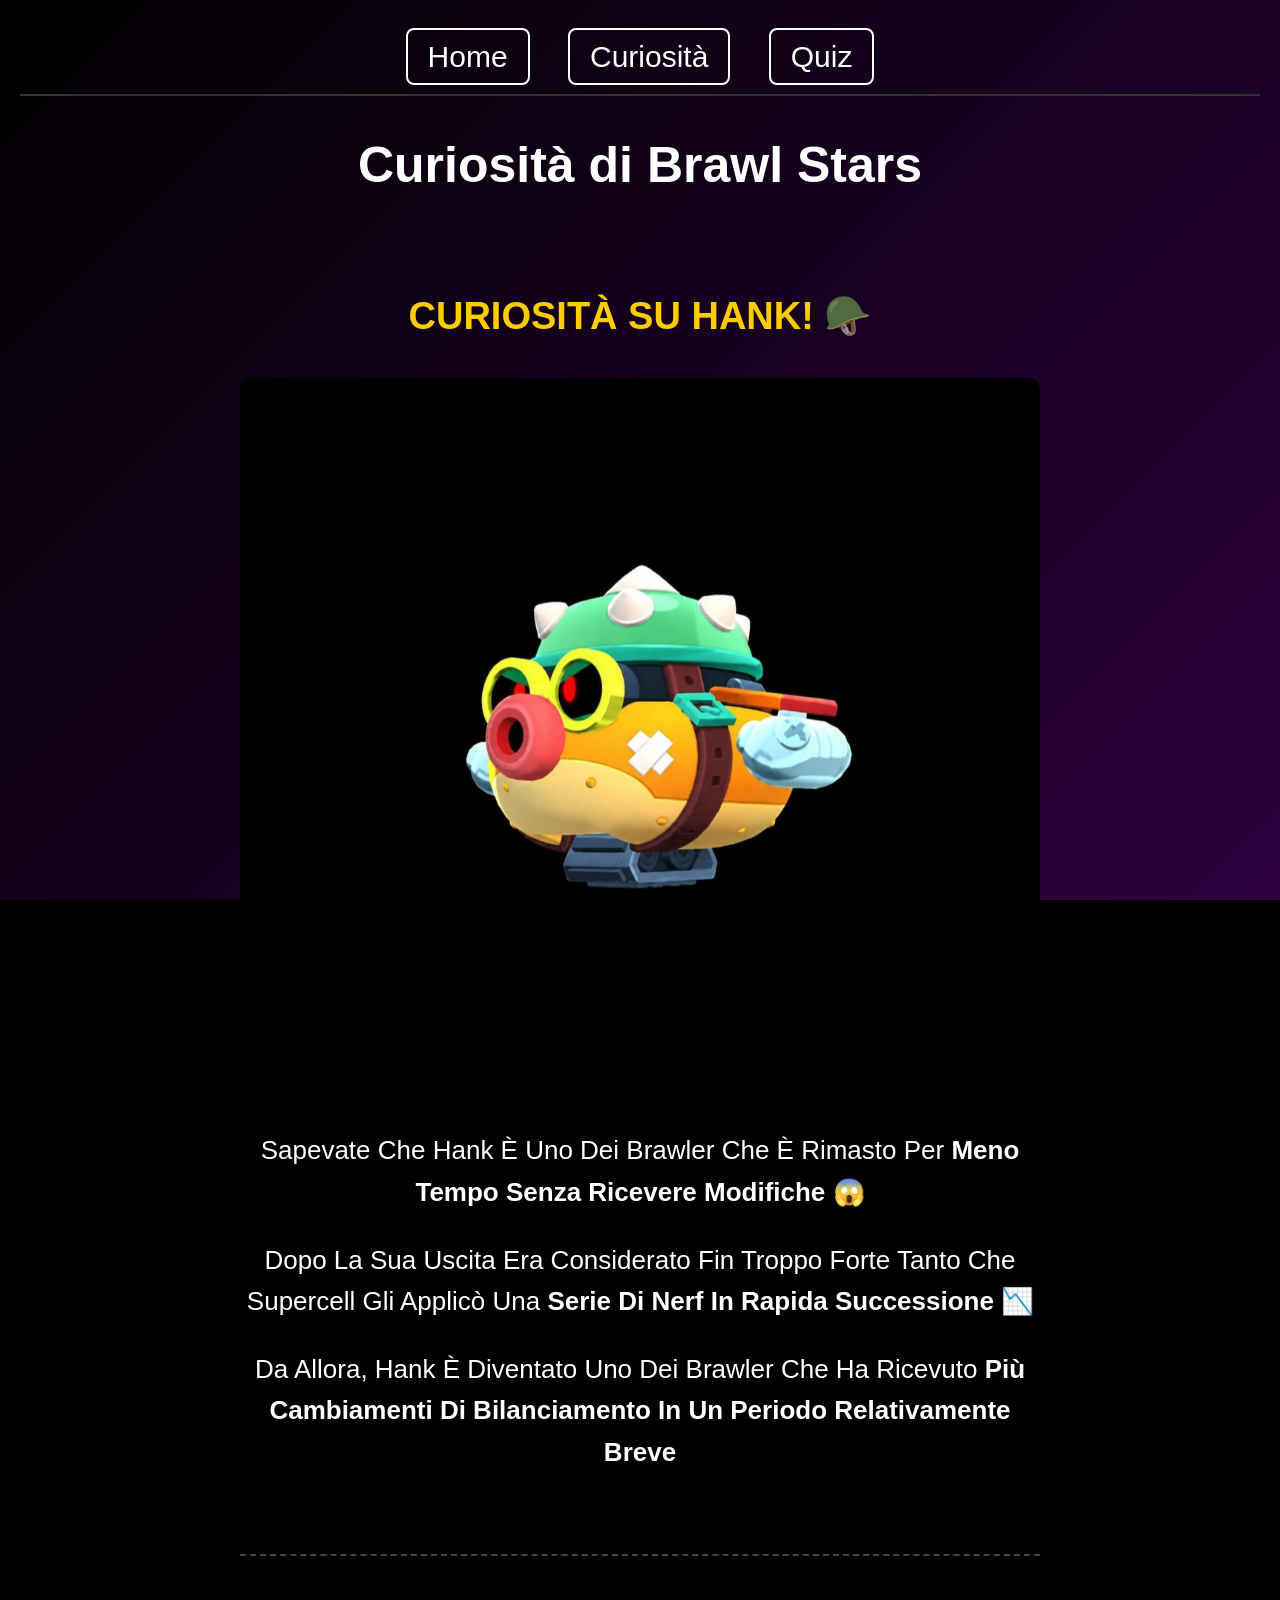
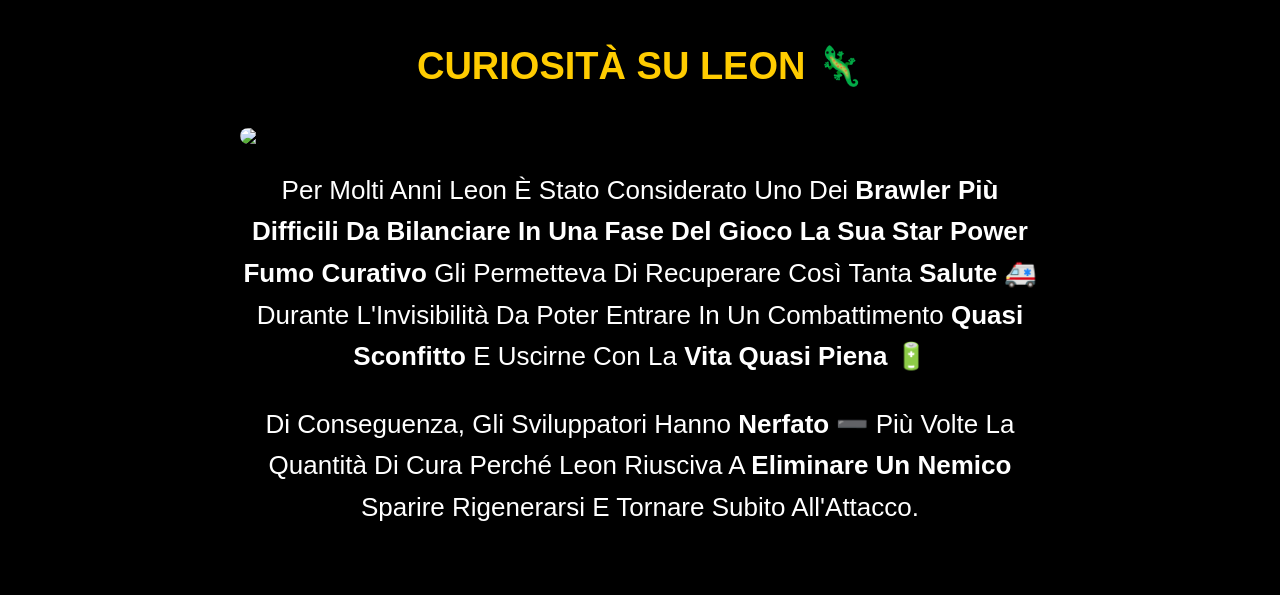
==== news.html @ b06bcfc7 "Update news.html" ====
<!DOCTYPE html>
<html>
<head>
<link rel="stylesheet" href="style.css">
</head>
<body style="background-color: black; color: white; text-align: center; font-family: Arial;">

<nav style="padding: 20px; border-bottom: 2px solid #333; font-size: 30px;">
    <a href="index.html" style="color: white; margin: 0 15px; text-decoration: none; border: 2px solid white; padding: 10px 20px; border-radius: 8px;">Home</a>
    <a href="news.html" style="color: white; margin: 0 15px; text-decoration: none; border: 2px solid white; padding: 10px 20px; border-radius: 8px;">Curiosità</a>
    <a href="quiz.html" style="color: white; margin: 0 15px; text-decoration: none; border: 2px solid white; padding: 10px 20px; border-radius: 8px;">Quiz</a>
</nav>

<h1 style="font-size: 50px; margin: 40px 0;">Curiosità di Brawl Stars</h1>

<div style="max-width: 800px; margin: 0 auto; padding: 20px; text-align: left; font-size: 26px; line-height: 1.6;">
    
    <!-- CURIOSITÀ HANK -->
    <h2 style="text-align: center; font-size: 38px; color: #ffcc00;">CURIOSITÀ SU HANK! 🪖</h2>
    
    <img src="Screenshot_20260724_122910_WhatsAppBusiness.jpg" style="width: 100%; height: auto; display: block; margin: 20px auto; border-radius: 12px;">

    <p style="text-align: center;">Sapevate Che Hank È Uno Dei Brawler Che È Rimasto Per <b>Meno Tempo Senza Ricevere Modifiche</b> 😱</p>
    
    <p style="text-align: center;">Dopo La Sua Uscita Era Considerato Fin Troppo Forte Tanto Che Supercell Gli Applicò Una <b>Serie Di Nerf In Rapida Successione</b> 📉</p>
    
    <p style="text-align: center;">Da Allora, Hank È Diventato Uno Dei Brawler Che Ha Ricevuto <b>Più Cambiamenti Di Bilanciamento In Un Periodo Relativamente Breve</b></p>

    <!-- SPAZIO TRA LE CURIOSTÀ -->
    <div style="margin: 80px 0; border-top: 2px dashed #444;"></div>

    <!-- CURIOSITÀ LEON -->
    <h2 style="text-align: center; font-size: 38px; color: #ffcc00; margin-top: 40px;">CURIOSITÀ SU LEON 🦎</h2>
    
    <img src="1000112757.jpg" style="width: 100%; height: auto; display: block; margin: 20px auto; border-radius: 12px;">

    <p style="text-align: center;">Per Molti Anni Leon È Stato Considerato Uno Dei <b>Brawler Più Difficili Da Bilanciare In Una Fase Del Gioco La Sua Star Power Fumo Curativo</b> Gli Permetteva Di Recuperare Così Tanta <b>Salute</b> 🚑 Durante L'Invisibilità Da Poter Entrare In Un Combattimento <b>Quasi Sconfitto</b> E Uscirne Con La <b>Vita Quasi Piena</b> 🔋</p>
    
    <p style="text-align: center;">Di Conseguenza, Gli Sviluppatori Hanno <b>Nerfato</b> ➖ Più Volte La Quantità Di Cura Perché Leon Riusciva A <b>Eliminare Un Nemico</b> Sparire Rigenerarsi E Tornare Subito All'Attacco.</p>

</div>

</body>
</html>
---- style.css ----
/* Sfondo Universo Viola */
body {
    background: linear-gradient(135deg, #000000 0%, #2e003e 100%);
    background-attachment: fixed;
    color: #ffffff;
    font-family: 'Arial', sans-serif;
    margin: 0;
    padding: 20px;
}

/* Pulsanti stile Brawl Stars */
button, a.button {
    background-color: #FFD700;
    color: #000000;
    padding: 15px 30px;
    border: 4px solid #b8860b;
    border-radius: 20px;
    font-weight: bold;
    text-decoration: none;
    display: inline-block;
    cursor: pointer;
    transition: transform 0.2s;
}

button:hover {
    transform: scale(1.1);
    background-color: #ffed4a;
}

/* Container con bordo viola */
.container {
    background-color: rgba(0, 0, 0, 0.5);
    padding: 25px;
    border-radius: 25px;
    border: 3px solid #800080;
}
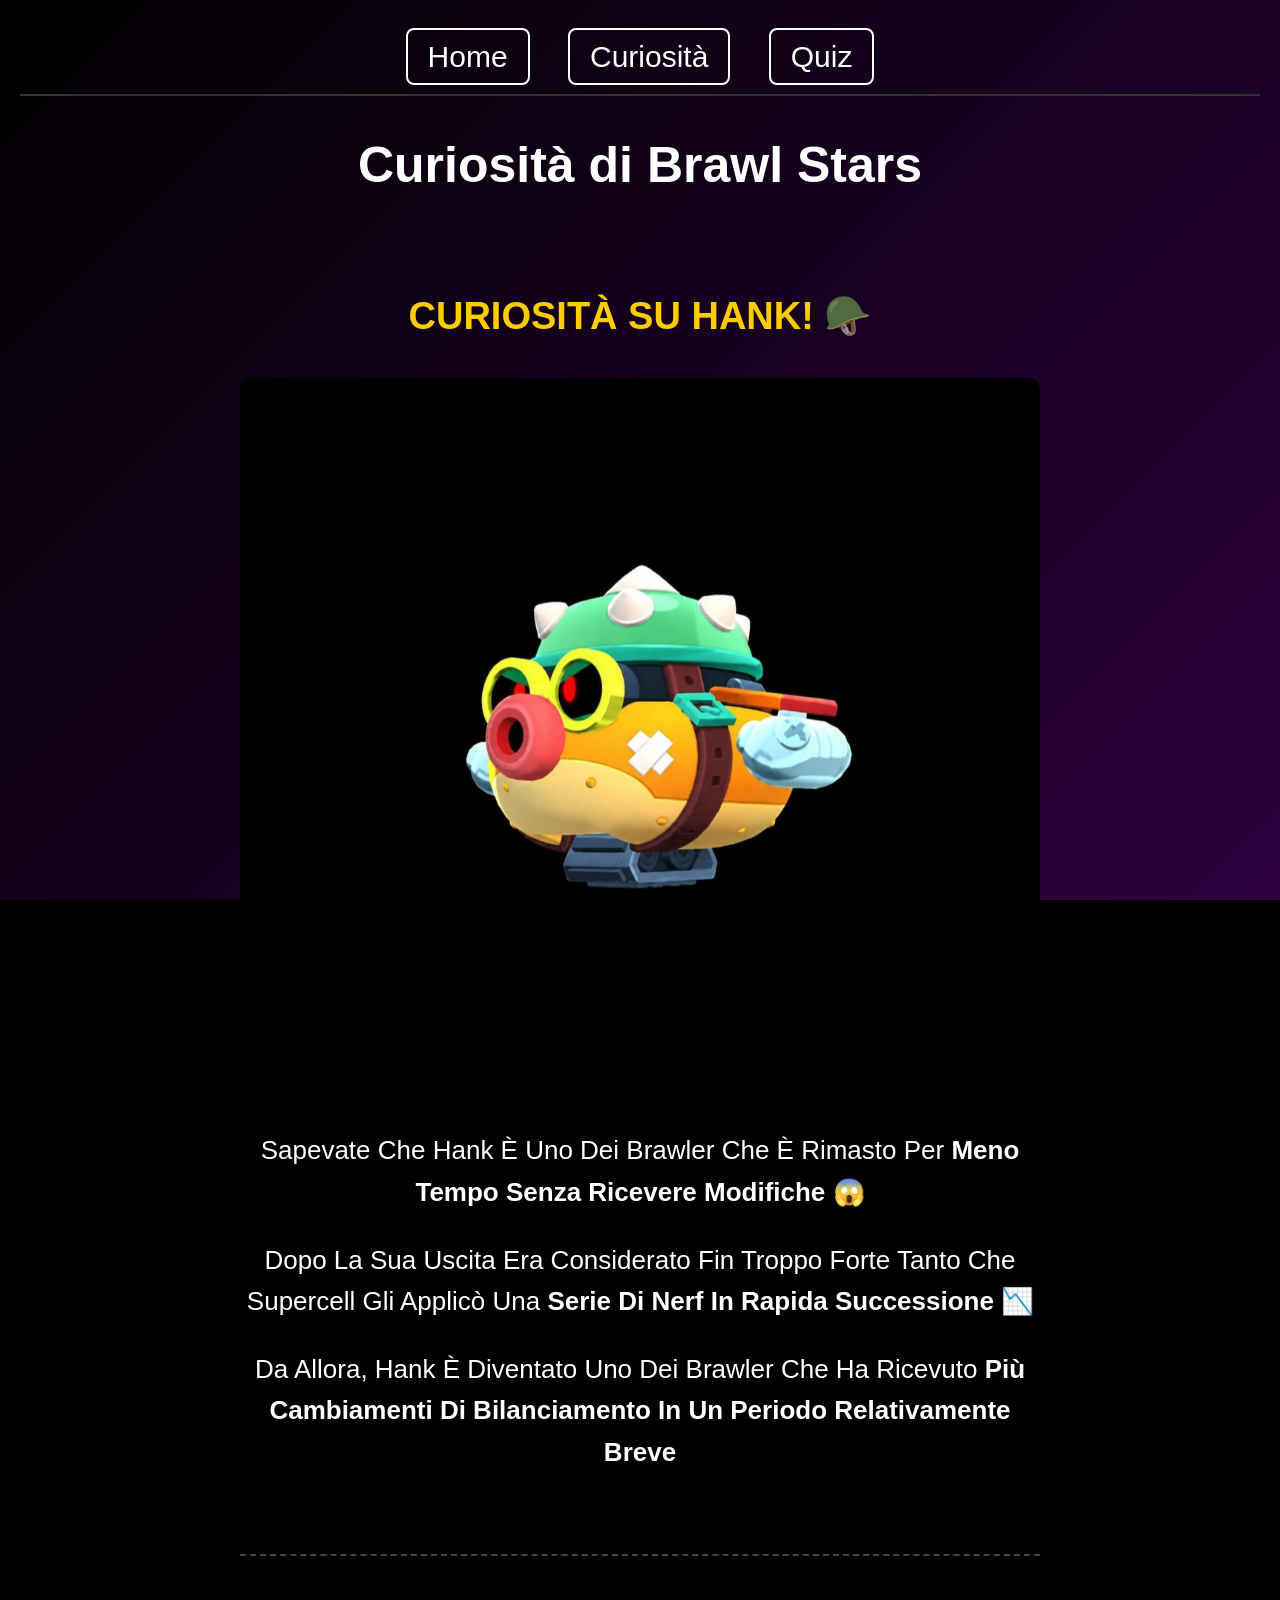
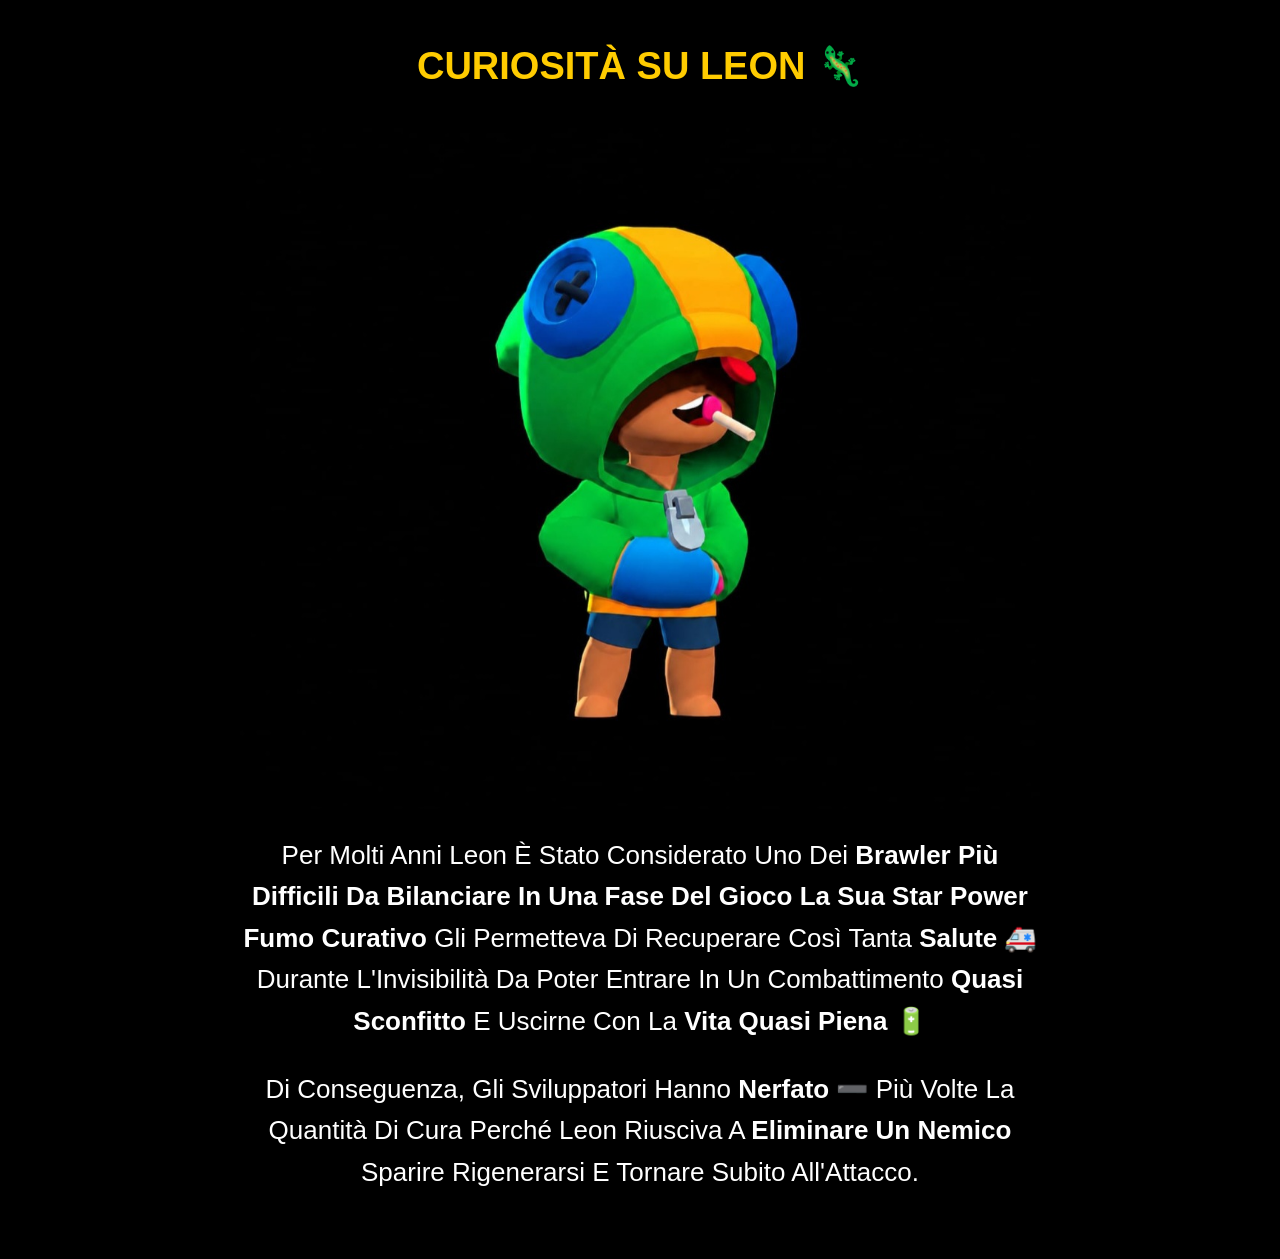
==== commit c3f2898a: "Update news.html" ====
--- a/news.html
+++ b/news.html
@@ -26,13 +26,13 @@
     
     <p style="text-align: center;">Da Allora, Hank È Diventato Uno Dei Brawler Che Ha Ricevuto <b>Più Cambiamenti Di Bilanciamento In Un Periodo Relativamente Breve</b></p>
 
-    <!-- SPAZIO TRA LE CURIOSTÀ -->
+    <!-- SPAZIO TRA LE CURIOSITÀ -->
     <div style="margin: 80px 0; border-top: 2px dashed #444;"></div>
 
     <!-- CURIOSITÀ LEON -->
     <h2 style="text-align: center; font-size: 38px; color: #ffcc00; margin-top: 40px;">CURIOSITÀ SU LEON 🦎</h2>
     
-    <img src="1000112757.jpg" style="width: 100%; height: auto; display: block; margin: 20px auto; border-radius: 12px;">
+    <img src="Screenshot_20260724_131135_WhatsAppBusiness.jpg" style="width: 100%; height: auto; display: block; margin: 20px auto; border-radius: 12px;">
 
     <p style="text-align: center;">Per Molti Anni Leon È Stato Considerato Uno Dei <b>Brawler Più Difficili Da Bilanciare In Una Fase Del Gioco La Sua Star Power Fumo Curativo</b> Gli Permetteva Di Recuperare Così Tanta <b>Salute</b> 🚑 Durante L'Invisibilità Da Poter Entrare In Un Combattimento <b>Quasi Sconfitto</b> E Uscirne Con La <b>Vita Quasi Piena</b> 🔋</p>
     
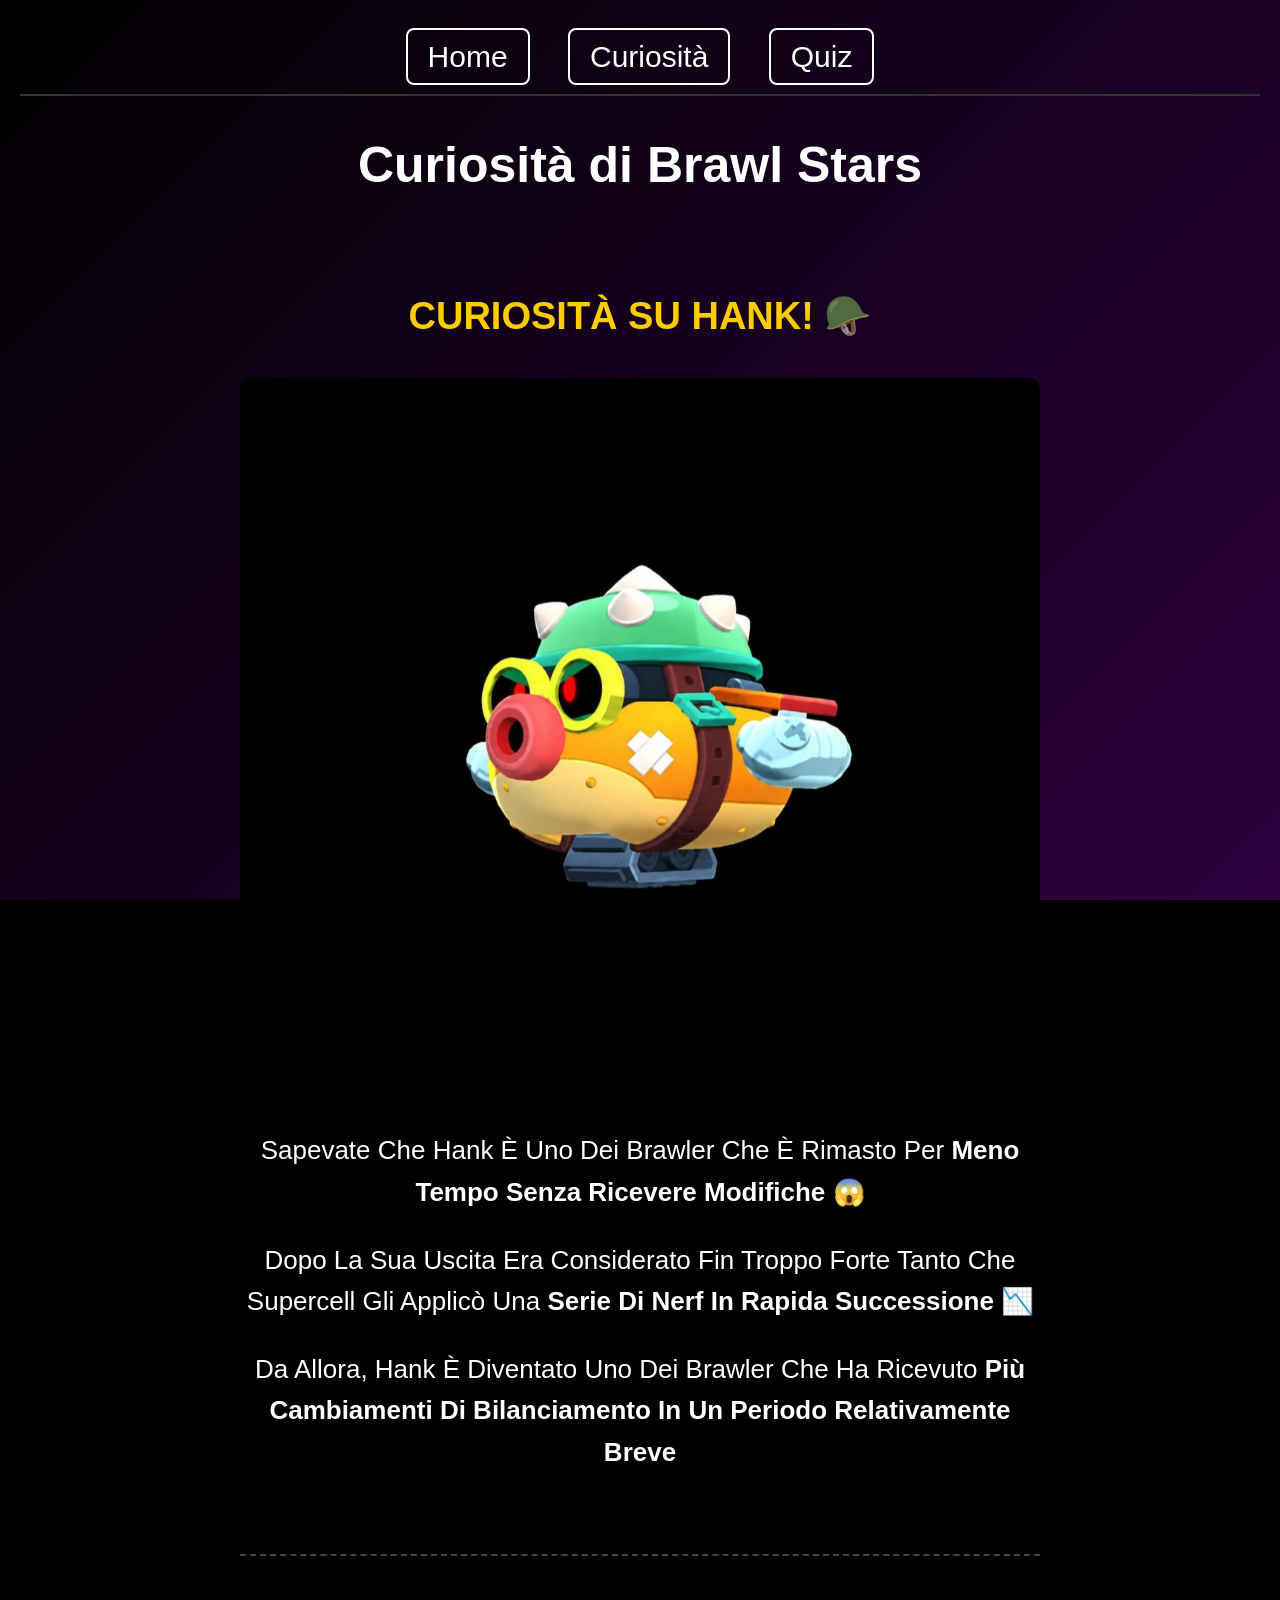
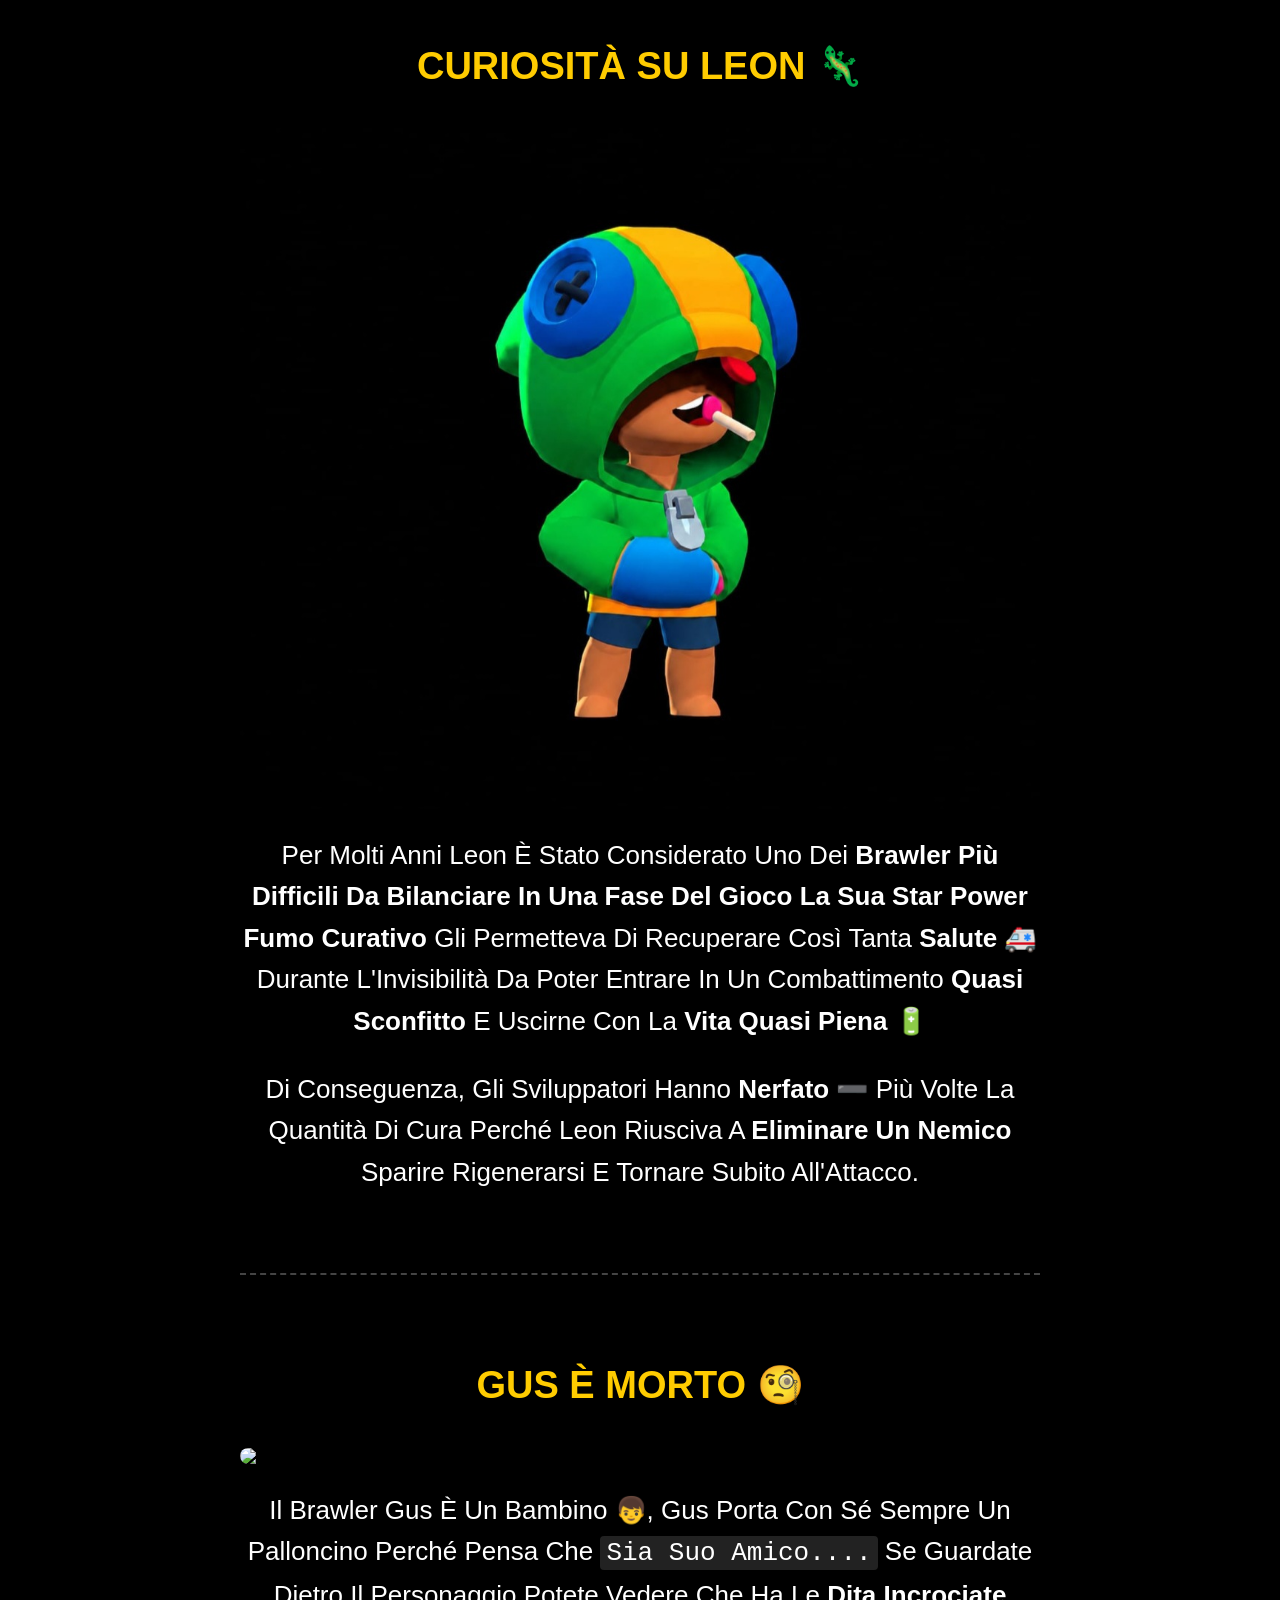
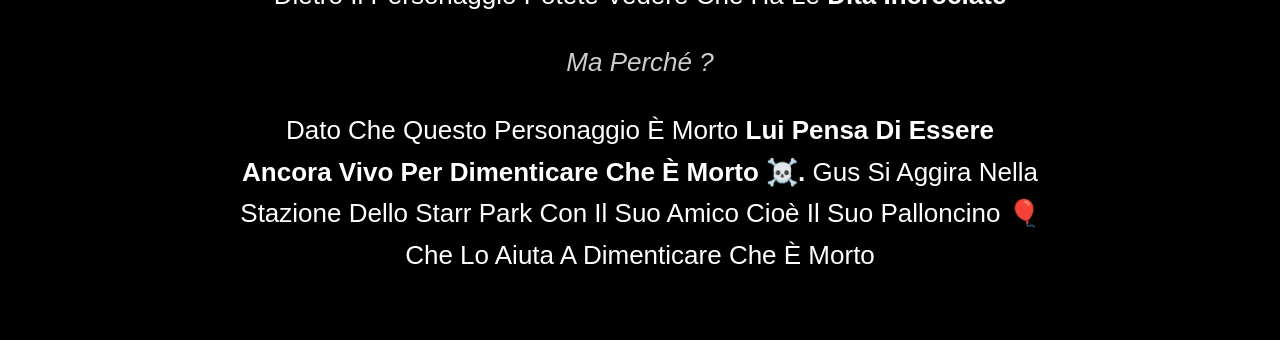
==== commit 5e6c3e88: "Update news.html" ====
--- a/news.html
+++ b/news.html
@@ -38,6 +38,20 @@
     
     <p style="text-align: center;">Di Conseguenza, Gli Sviluppatori Hanno <b>Nerfato</b> ➖ Più Volte La Quantità Di Cura Perché Leon Riusciva A <b>Eliminare Un Nemico</b> Sparire Rigenerarsi E Tornare Subito All'Attacco.</p>
 
+    <!-- SPAZIO TRA LE CURIOSITÀ -->
+    <div style="margin: 80px 0; border-top: 2px dashed #444;"></div>
+
+    <!-- CURIOSITÀ GUS -->
+    <h2 style="text-align: center; font-size: 38px; color: #ffcc00; margin-top: 40px;">GUS È MORTO 🧐</h2>
+    
+    <img src="1000112758.jpg" style="width: 100%; height: auto; display: block; margin: 20px auto; border-radius: 12px;">
+
+    <p style="text-align: center;">Il Brawler Gus È Un Bambino 👦, Gus Porta Con Sé Sempre Un Palloncino Perché Pensa Che <code style="background-color: #222; padding: 2px 6px; border-radius: 4px;">Sia Suo Amico....</code> Se Guardate Dietro Il Personaggio Potete Vedere Che Ha Le <b>Dita Incrociate</b></p>
+    
+    <blockquote style="text-align: center; font-style: italic; margin: 20px 0; color: #ccc;">Ma Perché ?</blockquote>
+    
+    <p style="text-align: center;">Dato Che Questo Personaggio È Morto <b>Lui Pensa Di Essere Ancora Vivo Per Dimenticare Che È Morto ☠️.</b> Gus Si Aggira Nella Stazione Dello Starr Park Con Il Suo Amico Cioè Il Suo Palloncino 🎈 Che Lo Aiuta A Dimenticare Che È Morto</p>
+
 </div>
 
 </body>
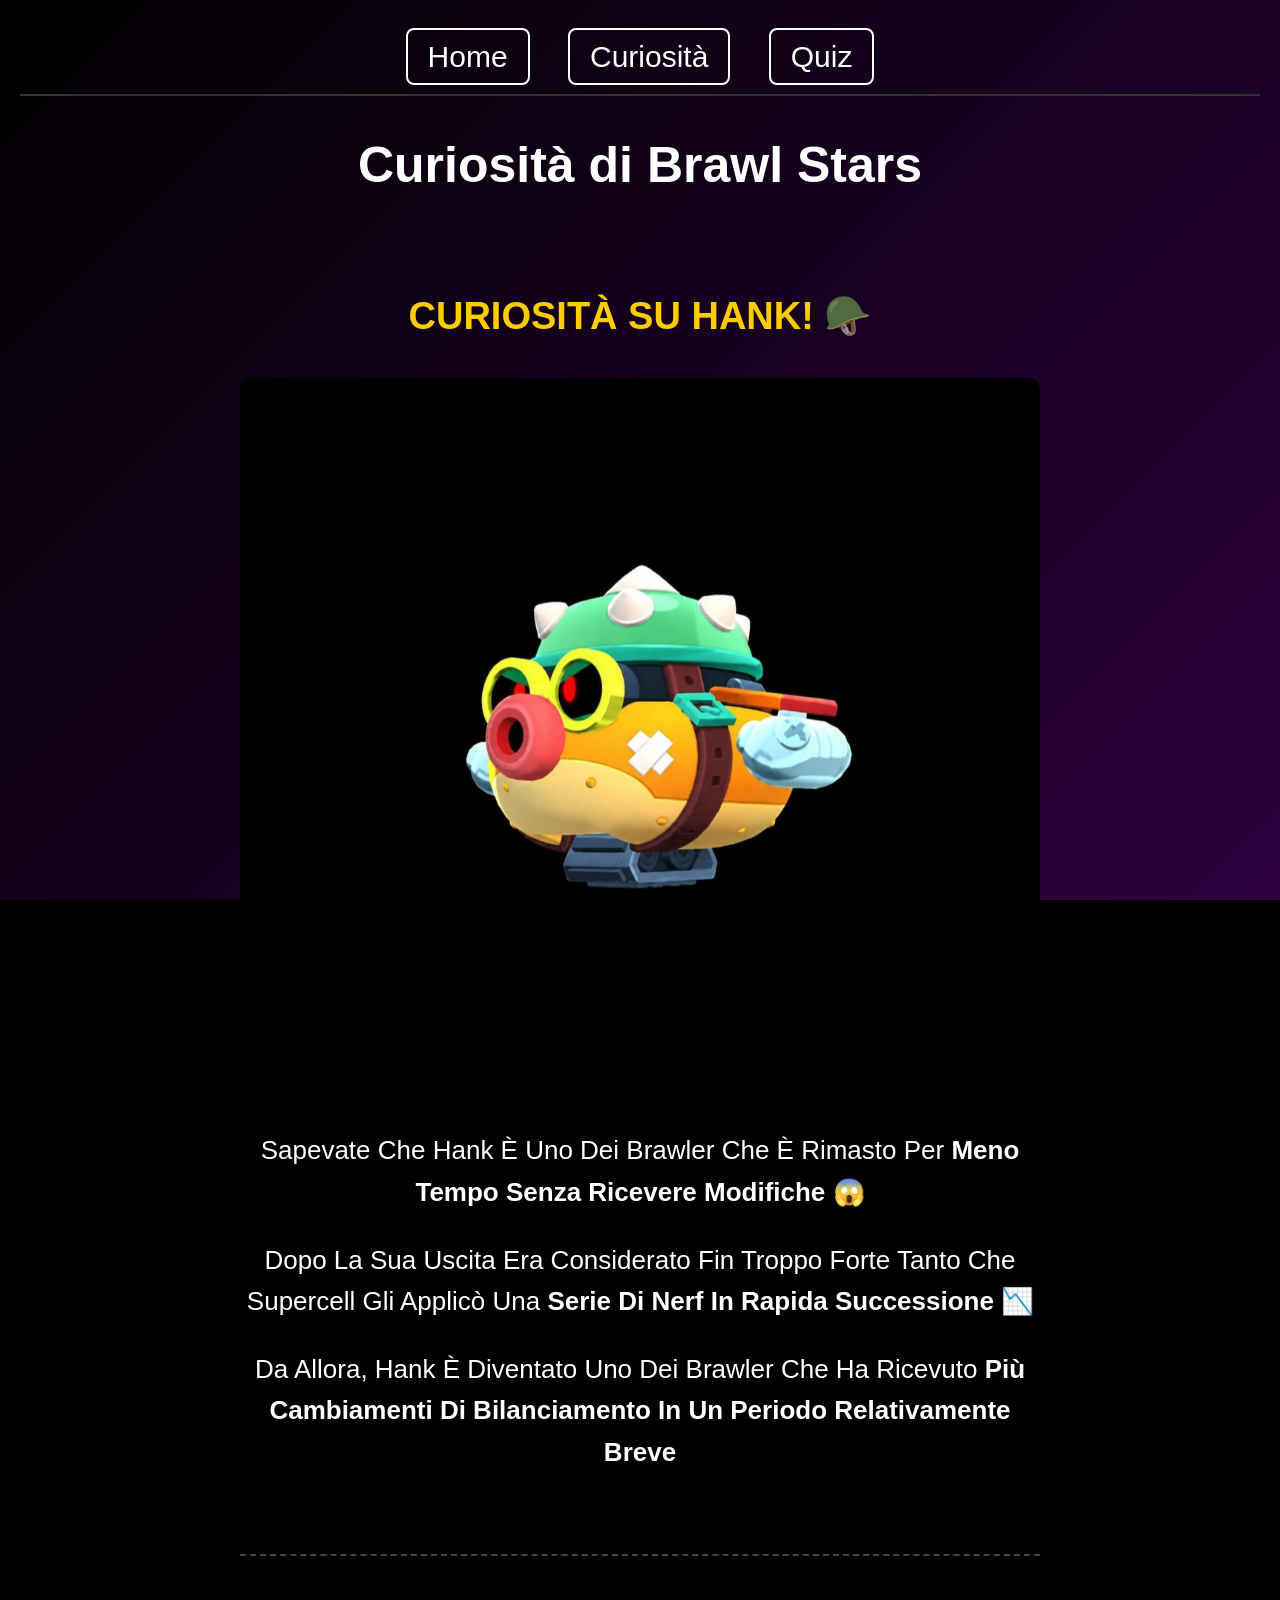
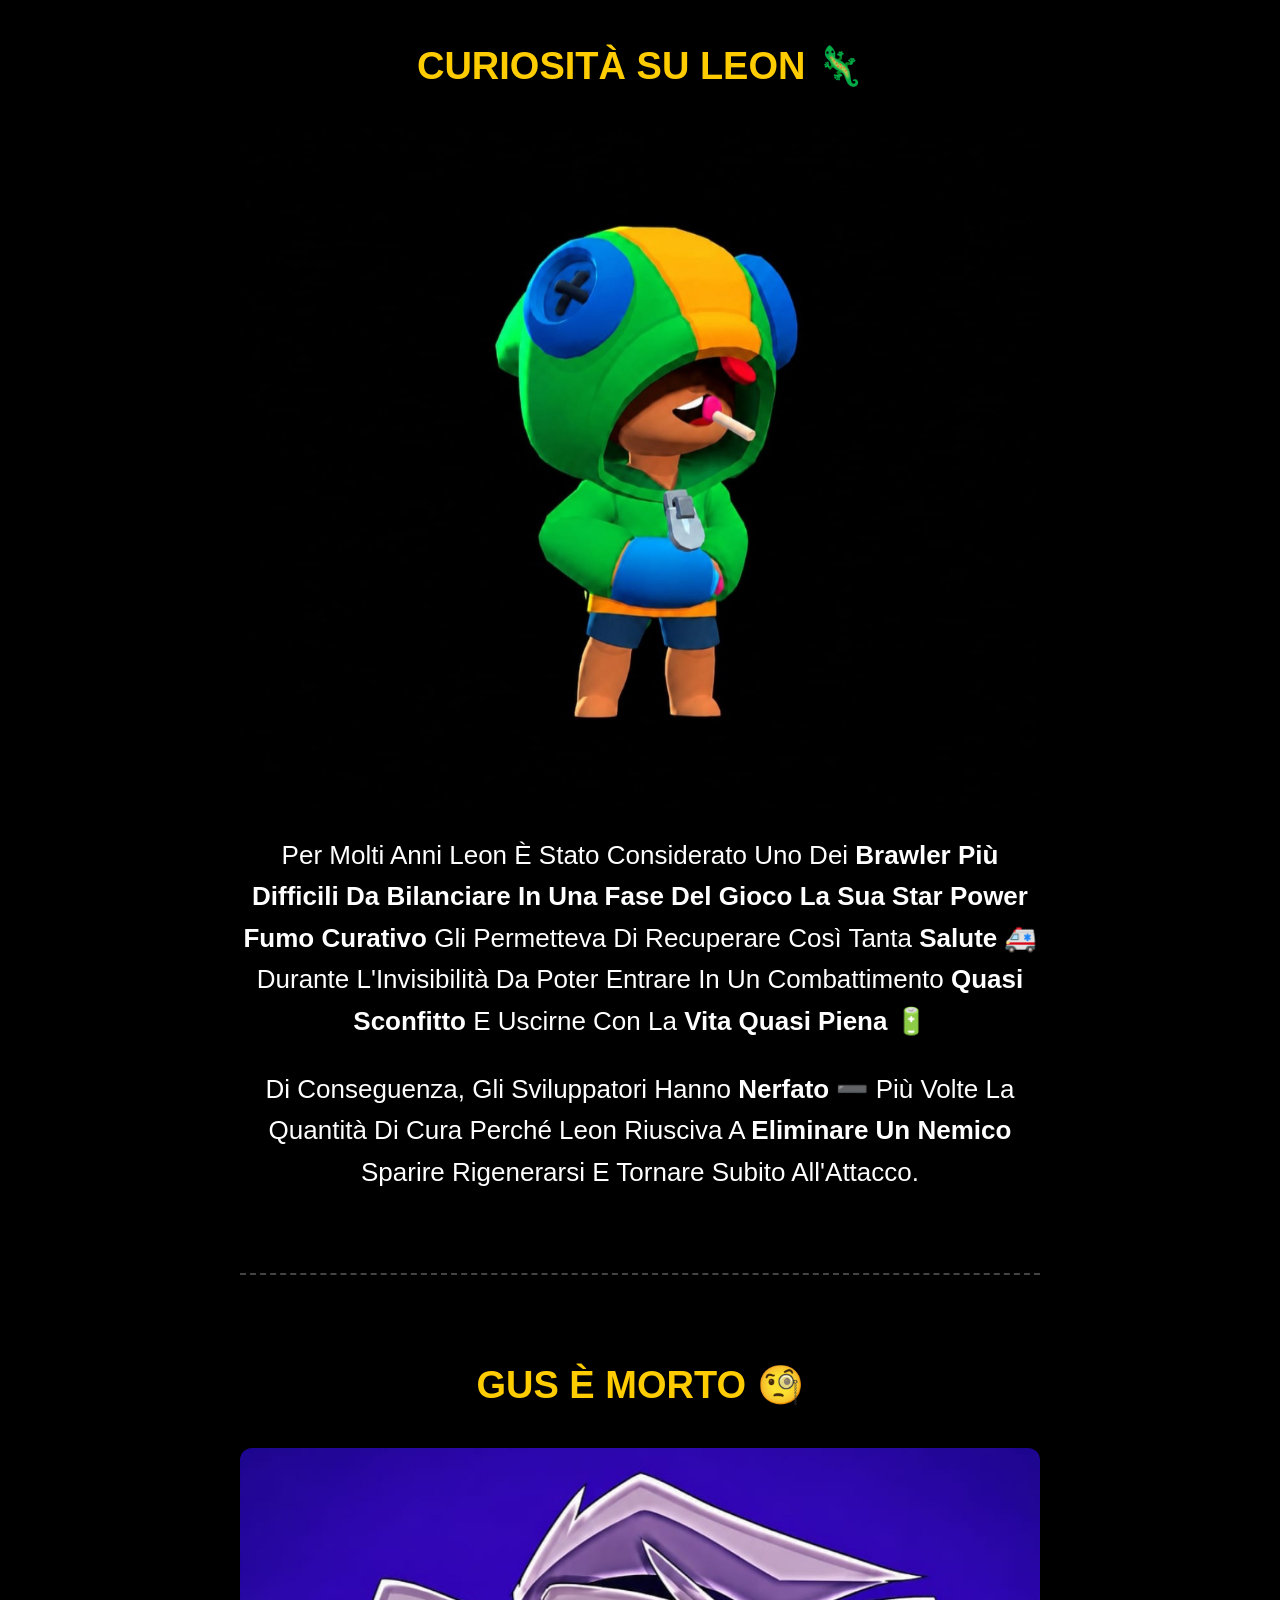
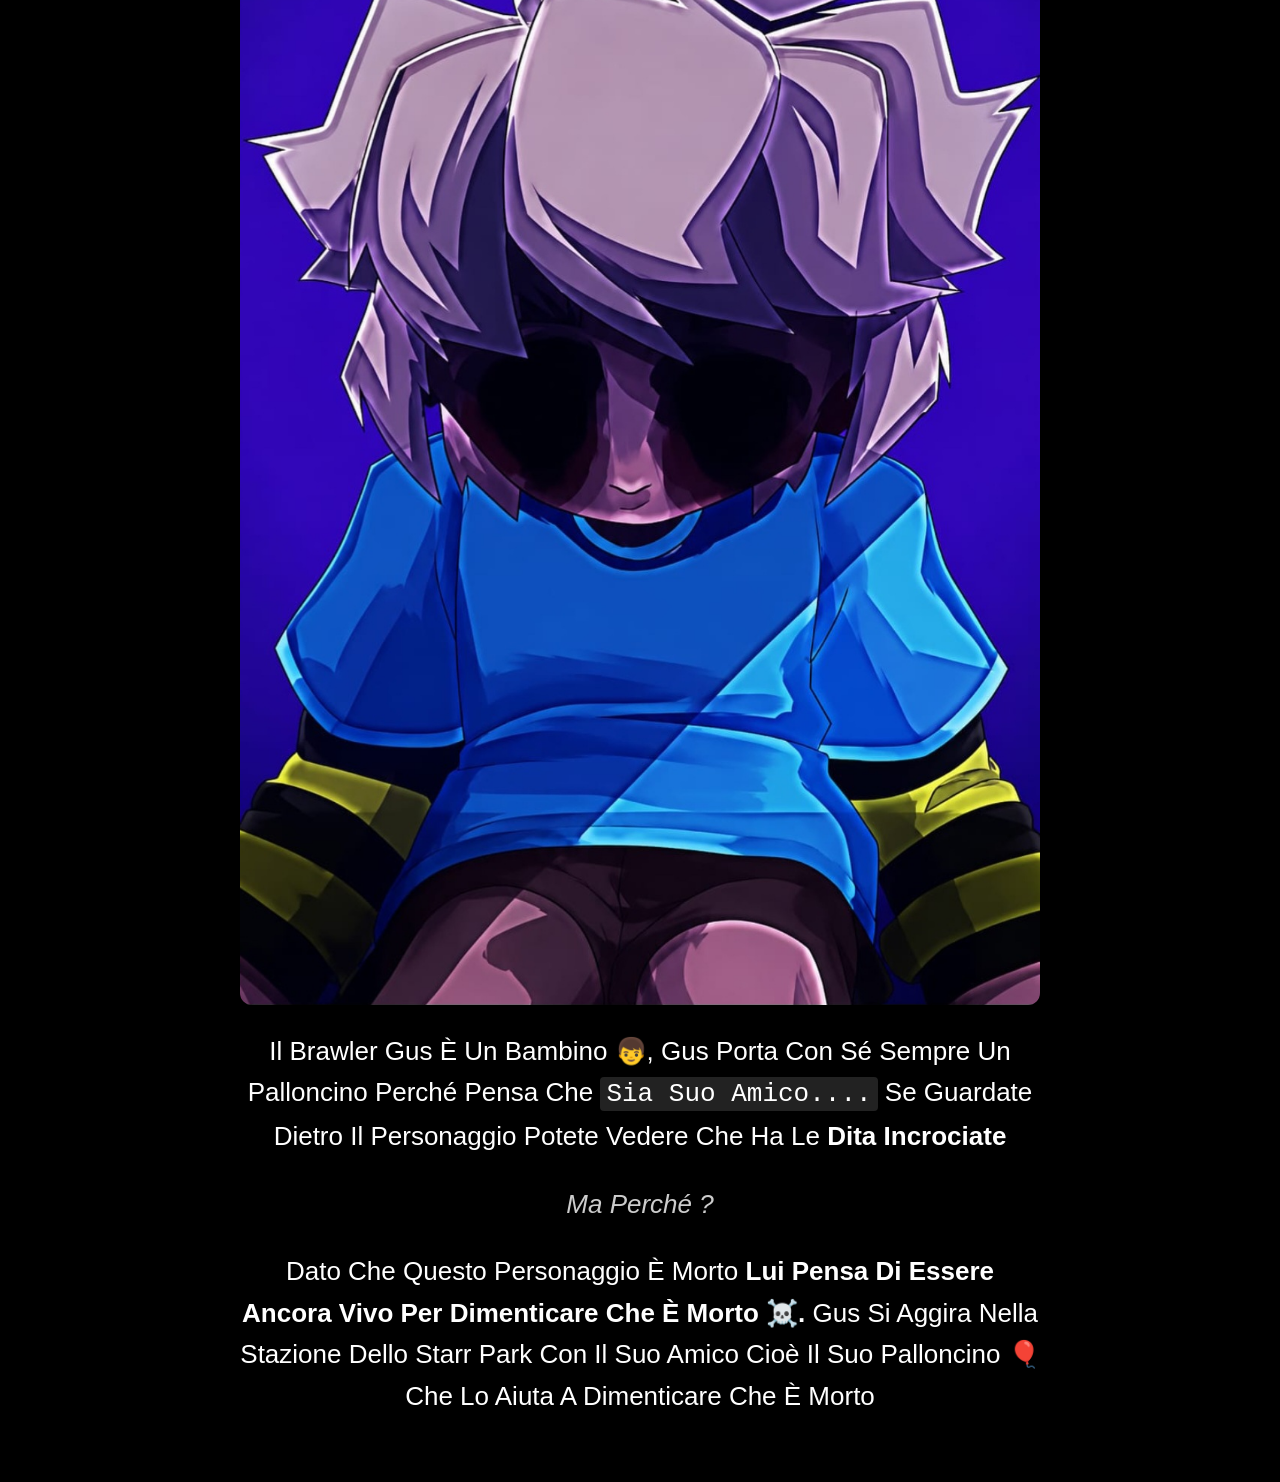
==== commit c4a872f9: "Update news.html" ====
--- a/news.html
+++ b/news.html
@@ -44,7 +44,7 @@
     <!-- CURIOSITÀ GUS -->
     <h2 style="text-align: center; font-size: 38px; color: #ffcc00; margin-top: 40px;">GUS È MORTO 🧐</h2>
     
-    <img src="1000112758.jpg" style="width: 100%; height: auto; display: block; margin: 20px auto; border-radius: 12px;">
+    <img src="Screenshot_20260724_140159_WhatsAppBusiness.jpg" style="width: 100%; height: auto; display: block; margin: 20px auto; border-radius: 12px;">
 
     <p style="text-align: center;">Il Brawler Gus È Un Bambino 👦, Gus Porta Con Sé Sempre Un Palloncino Perché Pensa Che <code style="background-color: #222; padding: 2px 6px; border-radius: 4px;">Sia Suo Amico....</code> Se Guardate Dietro Il Personaggio Potete Vedere Che Ha Le <b>Dita Incrociate</b></p>
     
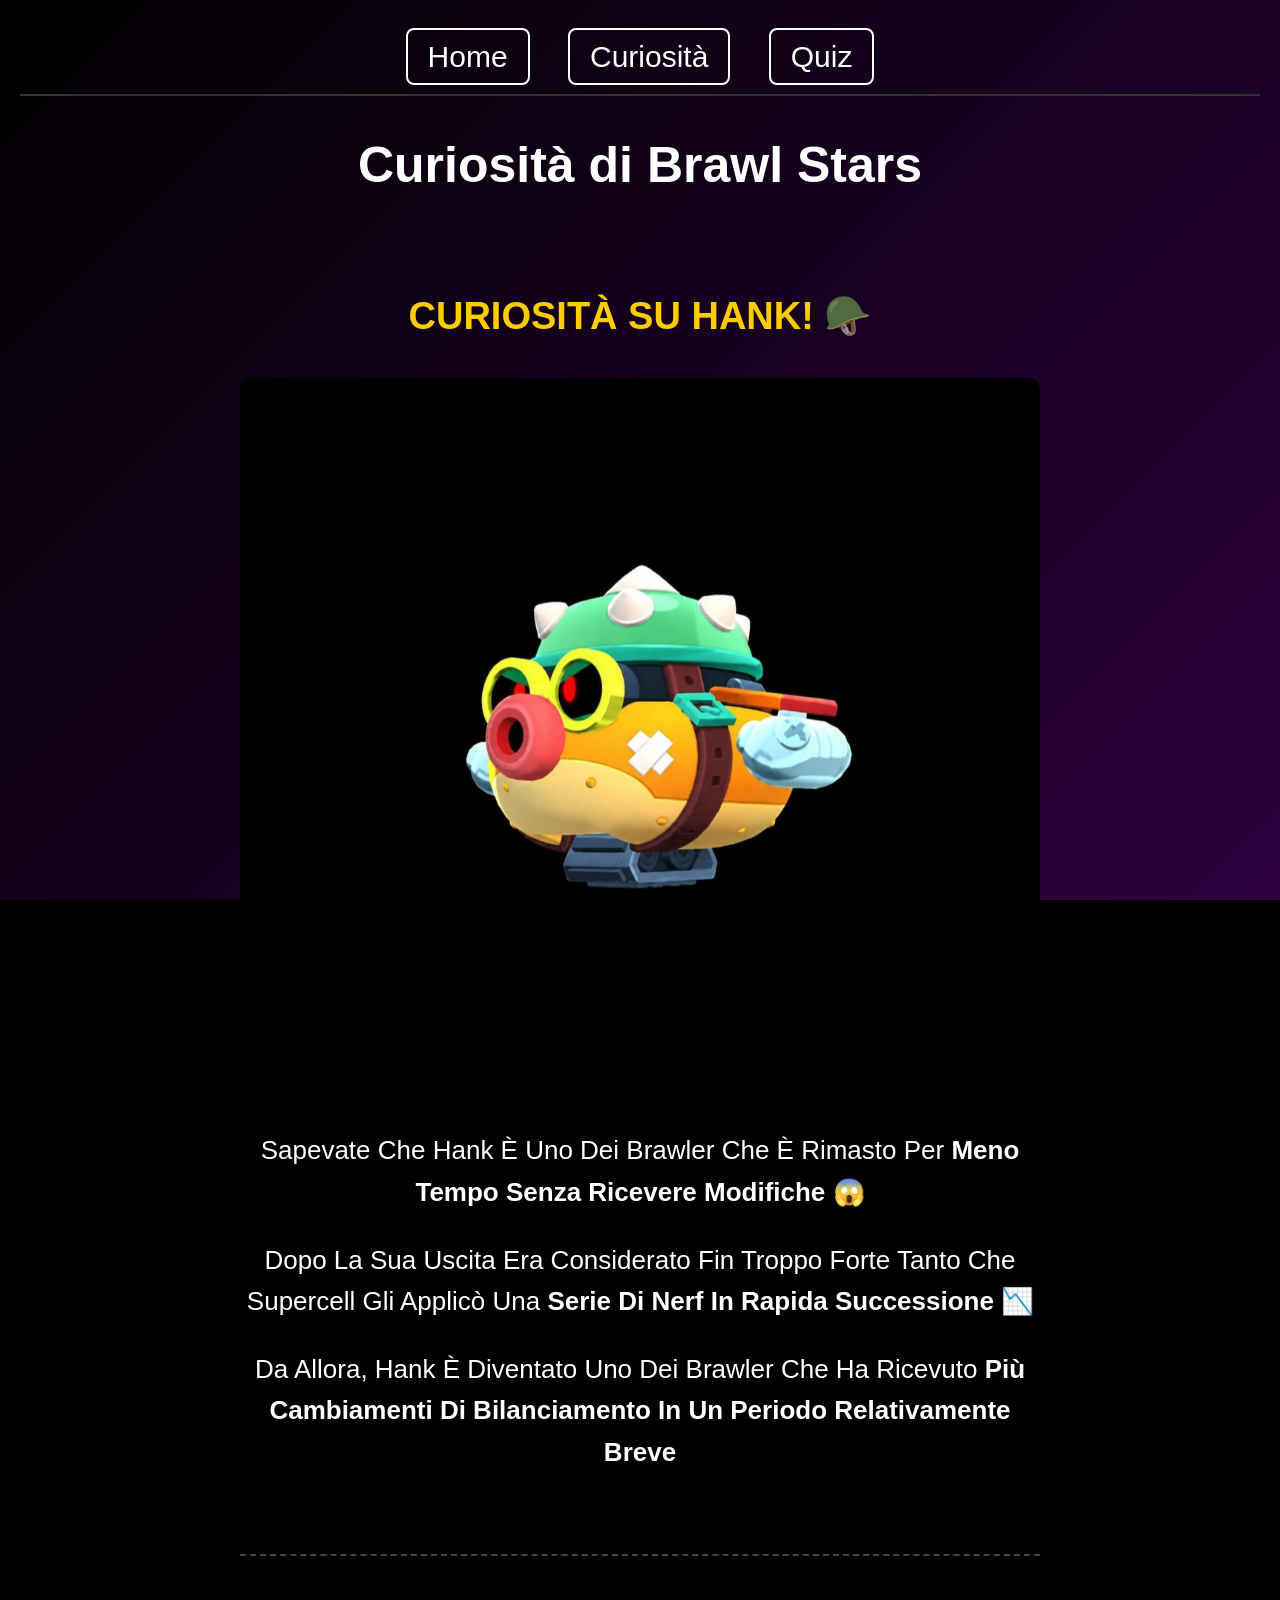
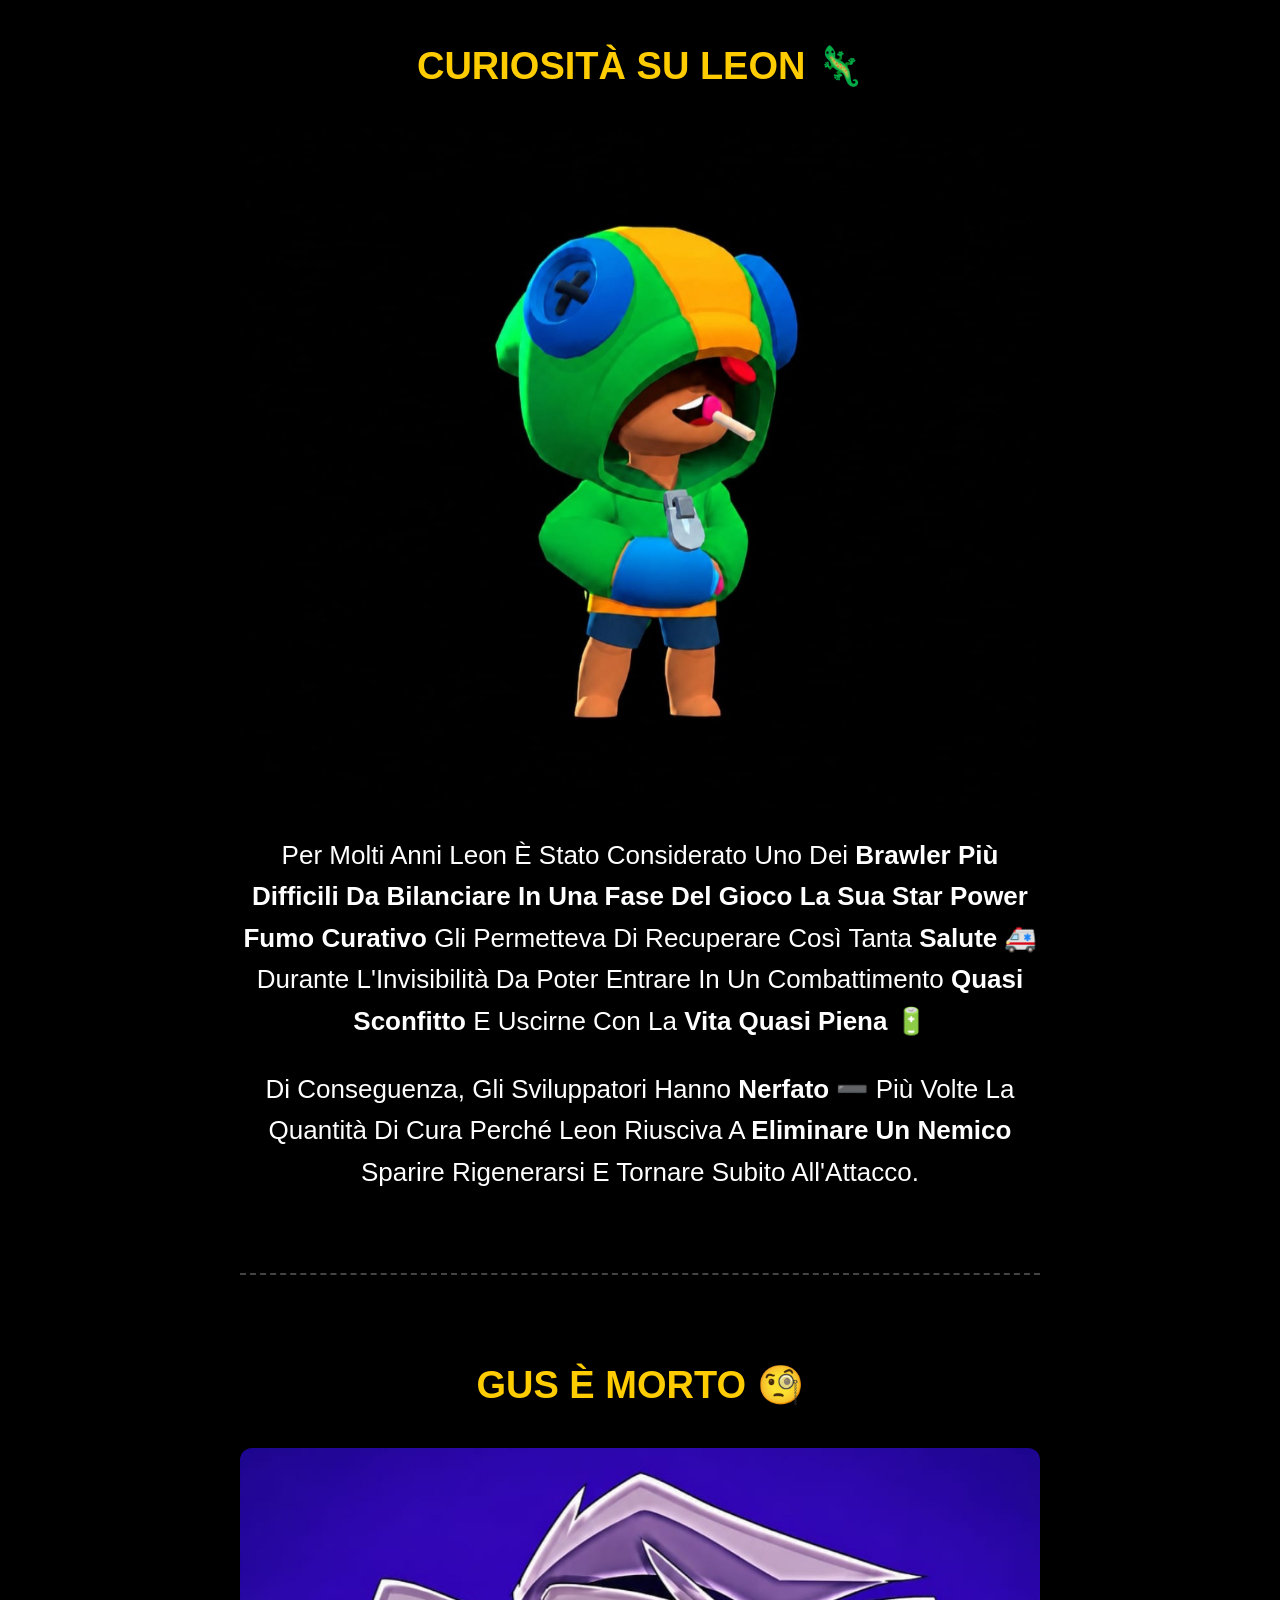
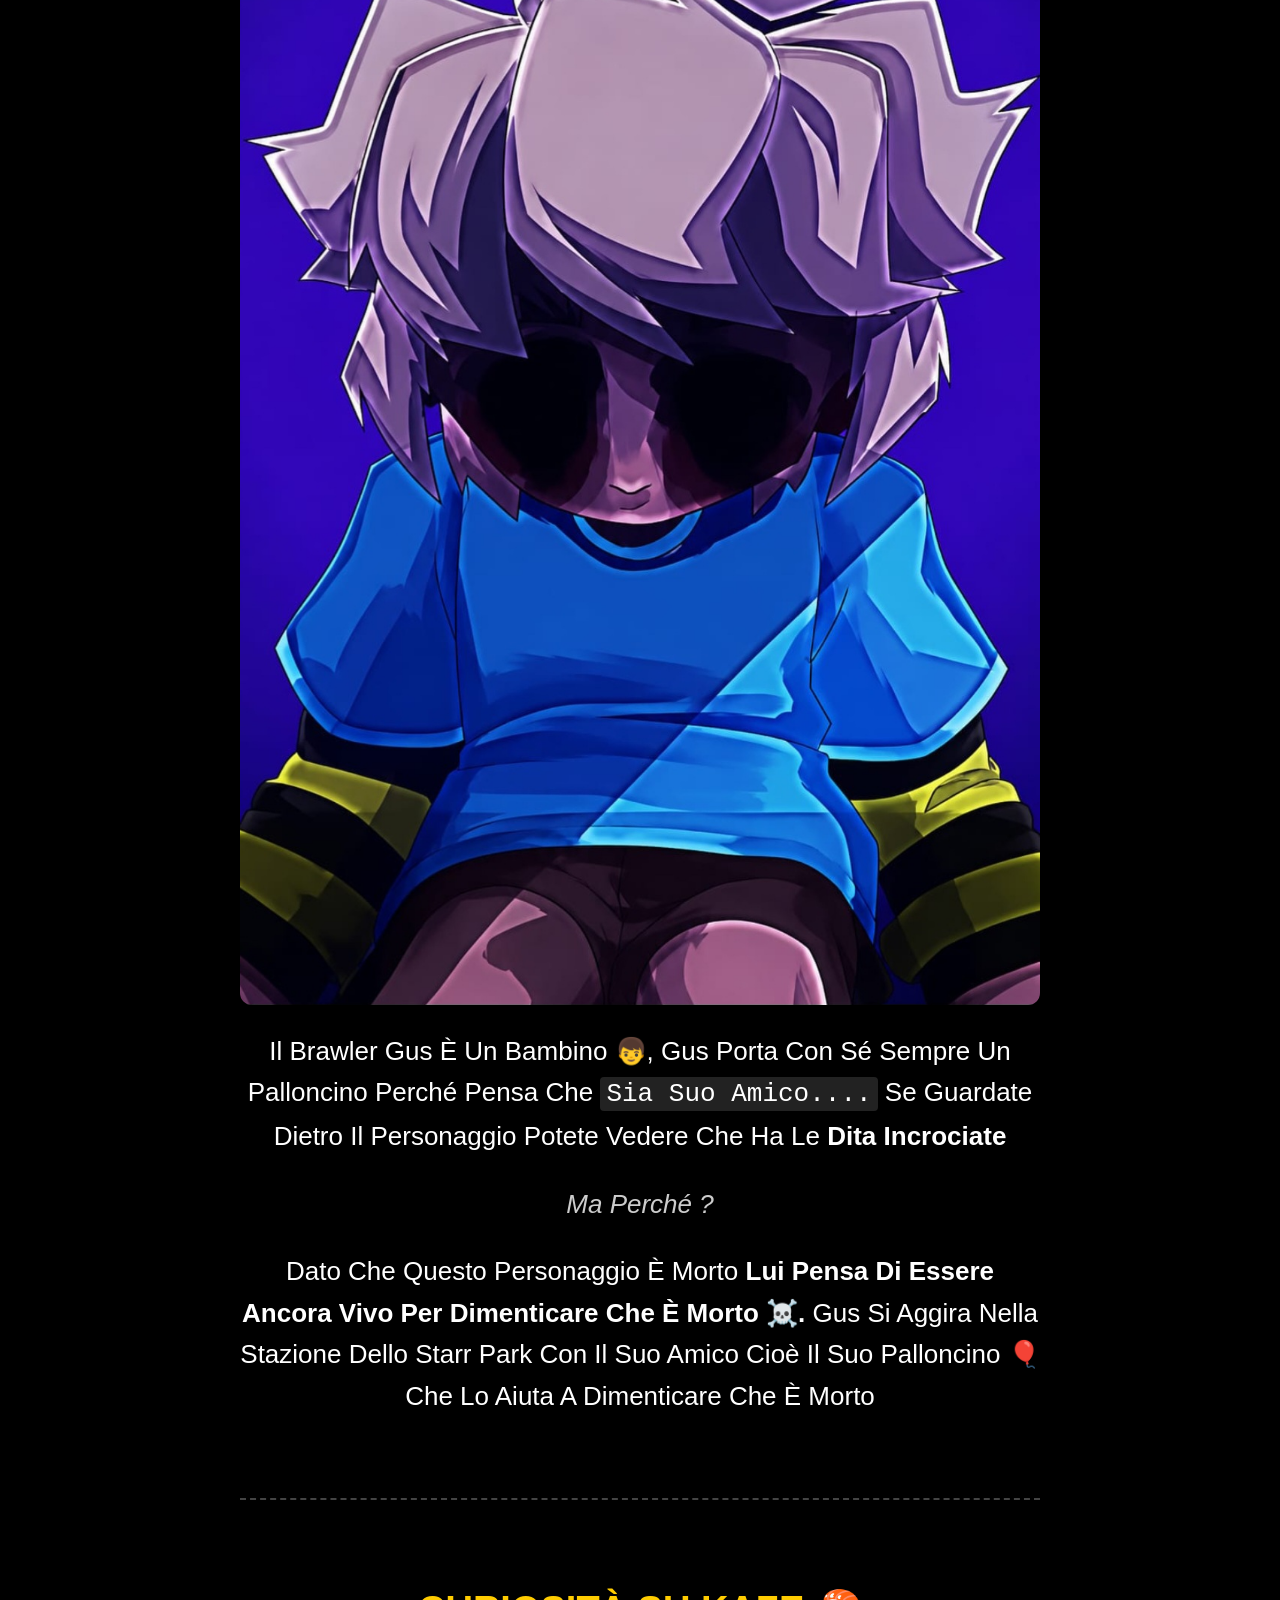
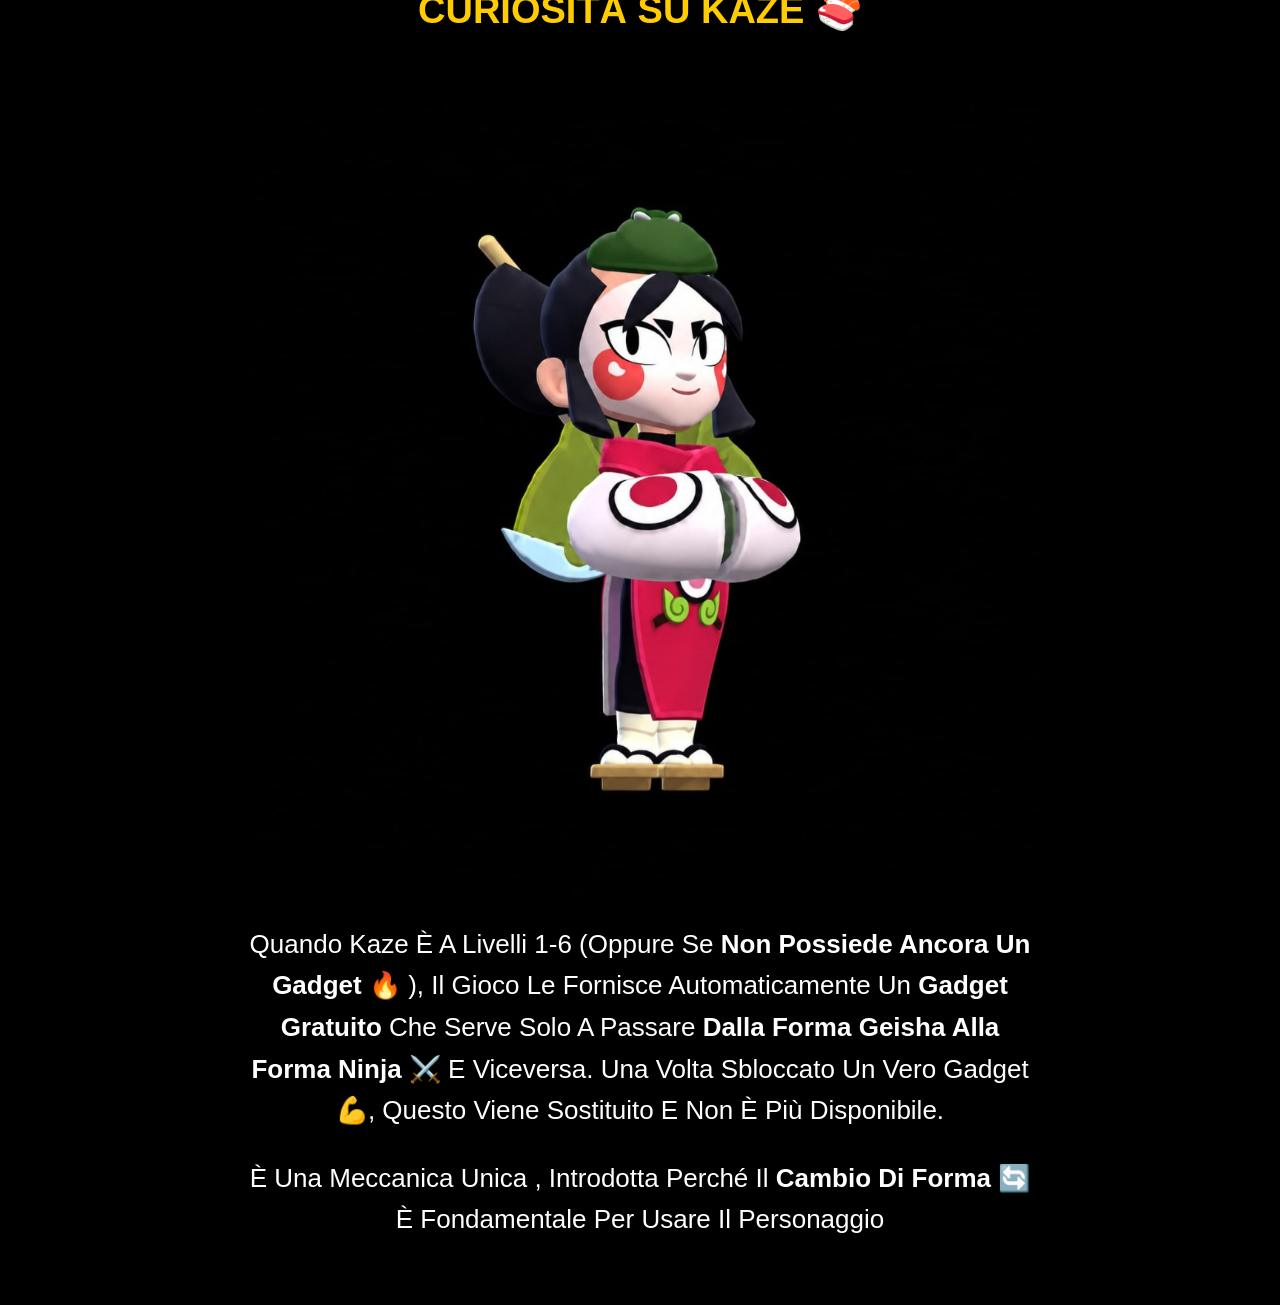
==== commit 2ed7436f: "Update news.html" ====
--- a/news.html
+++ b/news.html
@@ -52,6 +52,18 @@
     
     <p style="text-align: center;">Dato Che Questo Personaggio È Morto <b>Lui Pensa Di Essere Ancora Vivo Per Dimenticare Che È Morto ☠️.</b> Gus Si Aggira Nella Stazione Dello Starr Park Con Il Suo Amico Cioè Il Suo Palloncino 🎈 Che Lo Aiuta A Dimenticare Che È Morto</p>
 
+    <!-- SPAZIO TRA LE CURIOSITÀ -->
+    <div style="margin: 80px 0; border-top: 2px dashed #444;"></div>
+
+    <!-- CURIOSITÀ KAZE -->
+    <h2 style="text-align: center; font-size: 38px; color: #ffcc00; margin-top: 40px;">CURIOSITÀ SU KAZE 🍣</h2>
+    
+    <img src="Screenshot_20260724_141811_WhatsAppBusiness.jpg" style="width: 100%; height: auto; display: block; margin: 20px auto; border-radius: 12px;">
+
+    <p style="text-align: center;">Quando Kaze È A Livelli 1-6 (Oppure Se <b>Non Possiede Ancora Un Gadget</b> 🔥 ), Il Gioco Le Fornisce Automaticamente Un <b>Gadget Gratuito</b> Che Serve Solo A Passare <b>Dalla Forma Geisha Alla Forma Ninja</b> ⚔️ E Viceversa. Una Volta Sbloccato Un Vero Gadget 💪, Questo Viene Sostituito E Non È Più Disponibile.</p>
+    
+    <p style="text-align: center;">È Una Meccanica Unica , Introdotta Perché Il <b>Cambio Di Forma</b> 🔄 È Fondamentale Per Usare Il Personaggio</p>
+
 </div>
 
 </body>
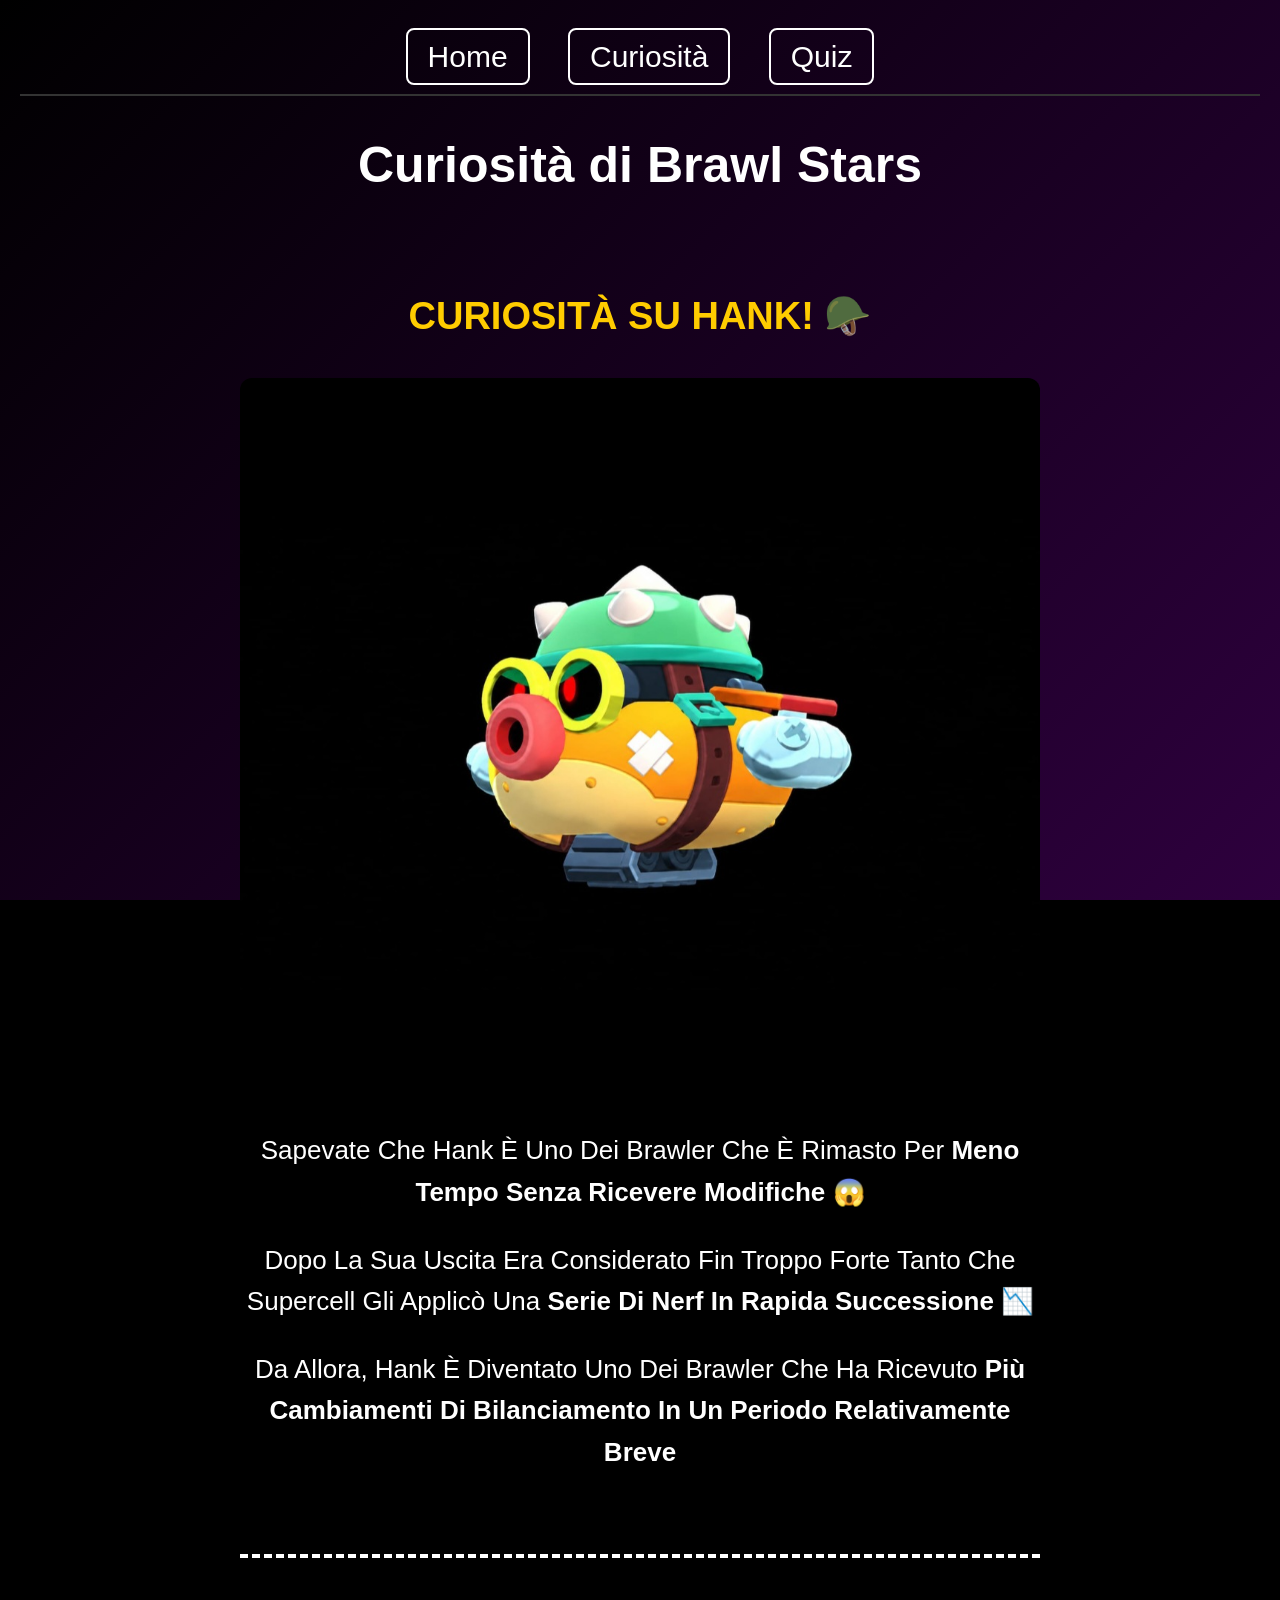
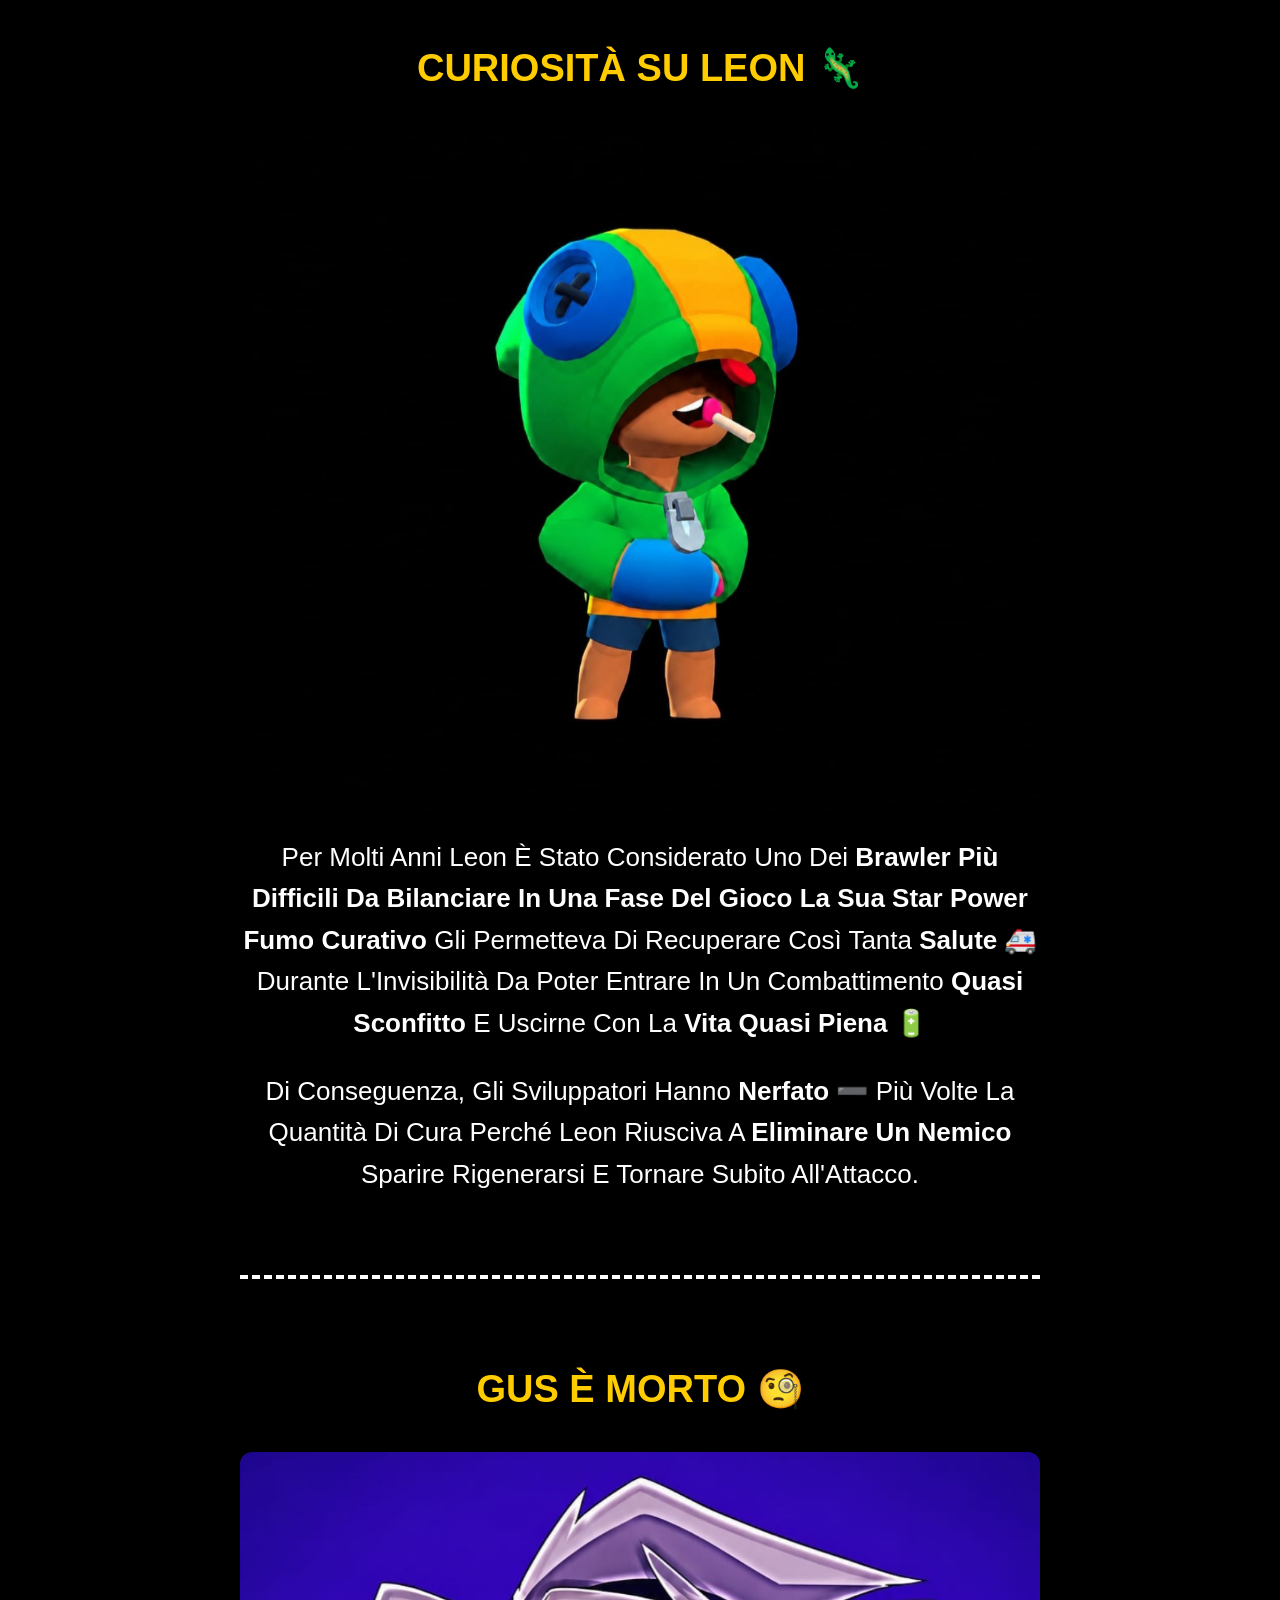
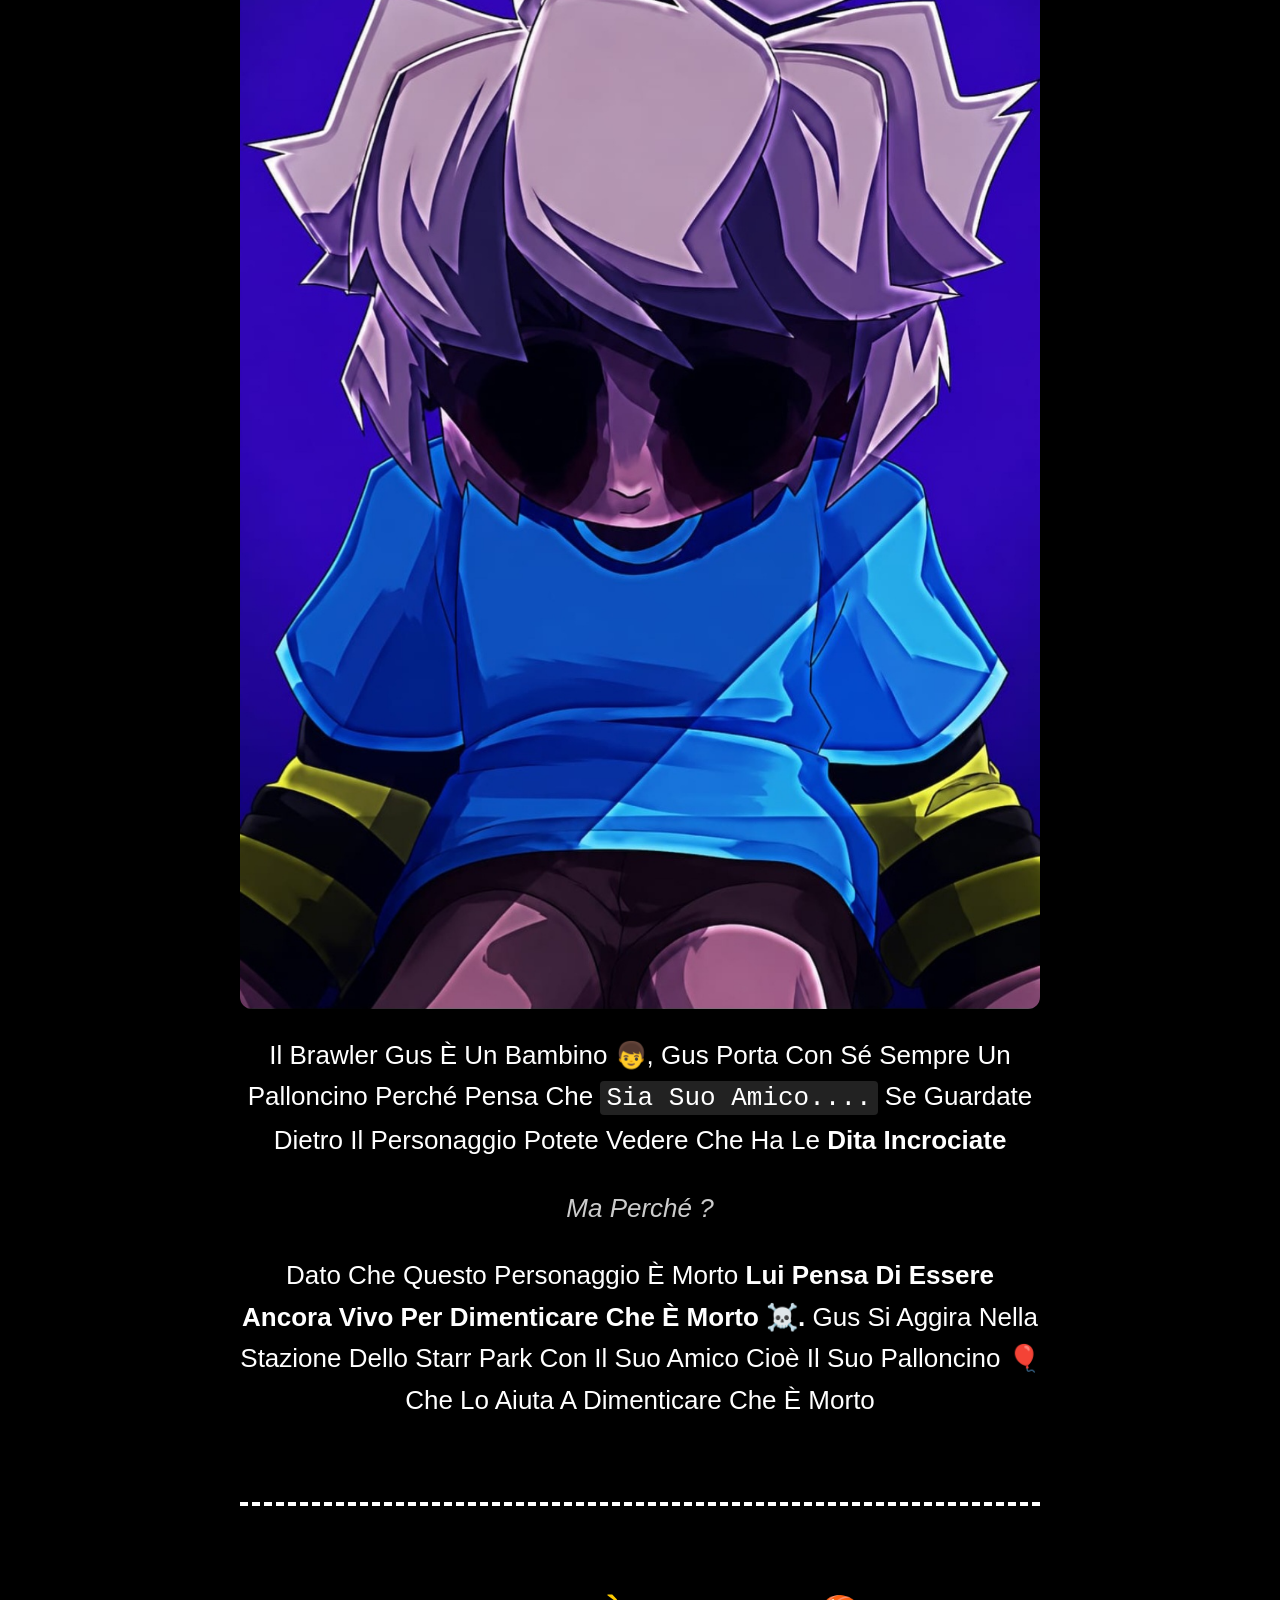
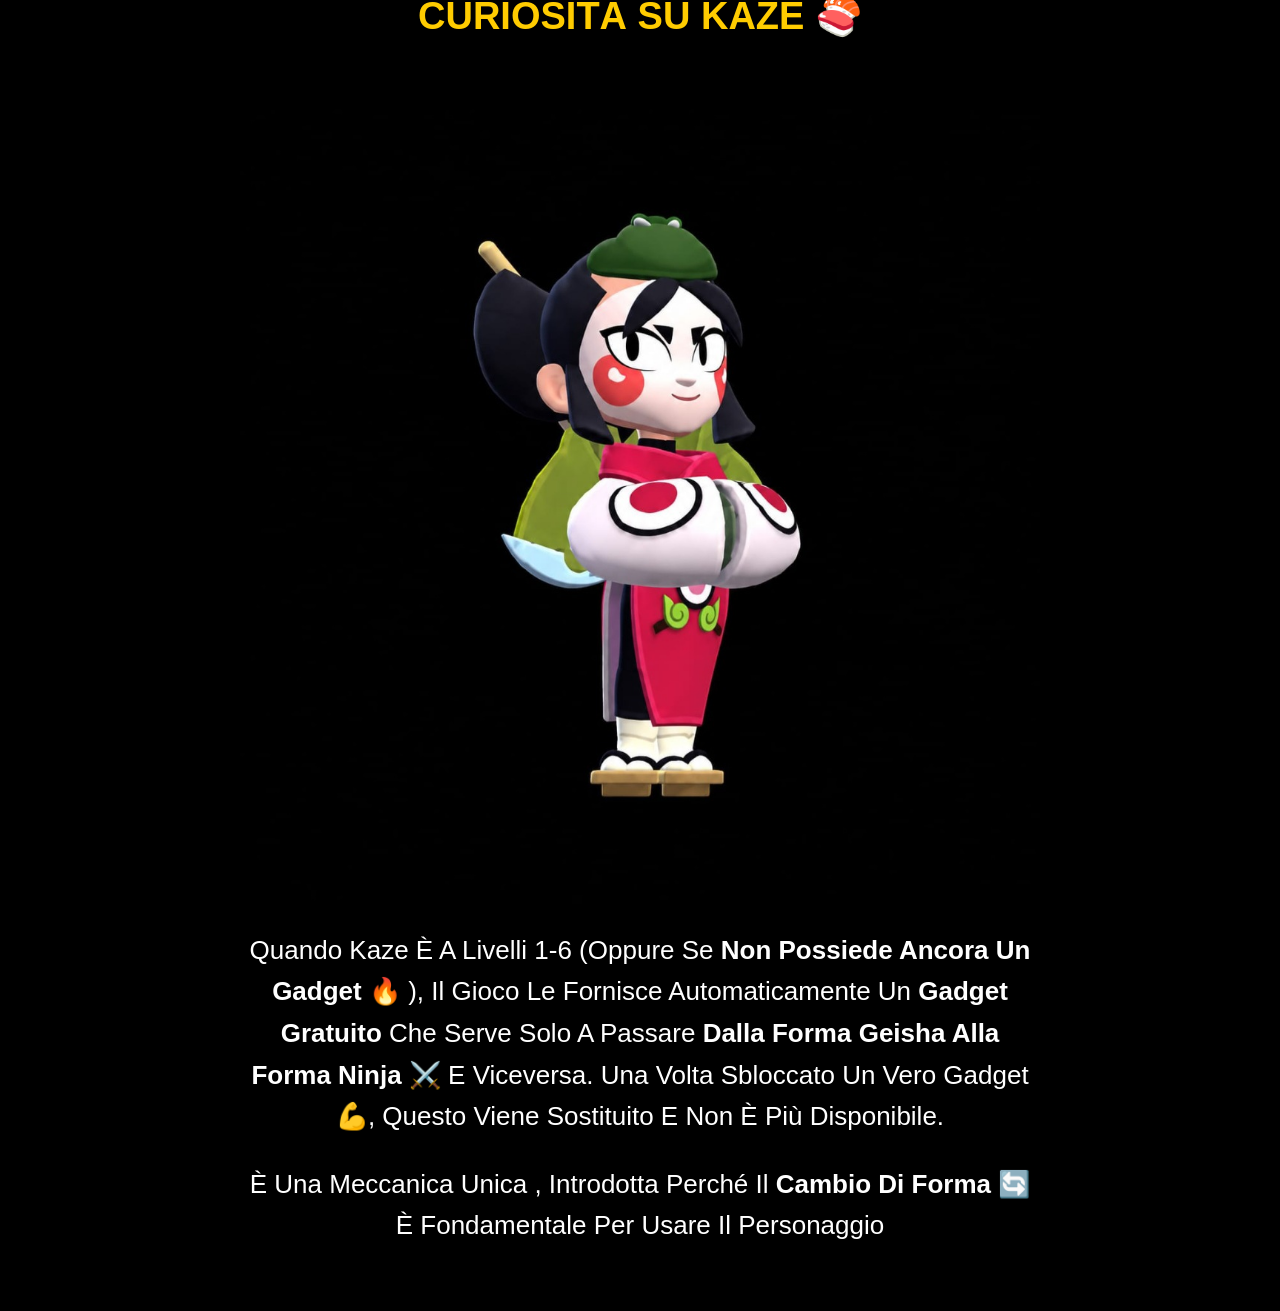
==== commit 7be4f81a: "Update news.html" ====
--- a/news.html
+++ b/news.html
@@ -27,7 +27,7 @@
     <p style="text-align: center;">Da Allora, Hank È Diventato Uno Dei Brawler Che Ha Ricevuto <b>Più Cambiamenti Di Bilanciamento In Un Periodo Relativamente Breve</b></p>
 
     <!-- SPAZIO TRA LE CURIOSITÀ -->
-    <div style="margin: 80px 0; border-top: 2px dashed #444;"></div>
+    <div style="margin: 80px 0; border-top: 4px dashed white;"></div>
 
     <!-- CURIOSITÀ LEON -->
     <h2 style="text-align: center; font-size: 38px; color: #ffcc00; margin-top: 40px;">CURIOSITÀ SU LEON 🦎</h2>
@@ -39,7 +39,7 @@
     <p style="text-align: center;">Di Conseguenza, Gli Sviluppatori Hanno <b>Nerfato</b> ➖ Più Volte La Quantità Di Cura Perché Leon Riusciva A <b>Eliminare Un Nemico</b> Sparire Rigenerarsi E Tornare Subito All'Attacco.</p>
 
     <!-- SPAZIO TRA LE CURIOSITÀ -->
-    <div style="margin: 80px 0; border-top: 2px dashed #444;"></div>
+    <div style="margin: 80px 0; border-top: 4px dashed white;"></div>
 
     <!-- CURIOSITÀ GUS -->
     <h2 style="text-align: center; font-size: 38px; color: #ffcc00; margin-top: 40px;">GUS È MORTO 🧐</h2>
@@ -53,7 +53,7 @@
     <p style="text-align: center;">Dato Che Questo Personaggio È Morto <b>Lui Pensa Di Essere Ancora Vivo Per Dimenticare Che È Morto ☠️.</b> Gus Si Aggira Nella Stazione Dello Starr Park Con Il Suo Amico Cioè Il Suo Palloncino 🎈 Che Lo Aiuta A Dimenticare Che È Morto</p>
 
     <!-- SPAZIO TRA LE CURIOSITÀ -->
-    <div style="margin: 80px 0; border-top: 2px dashed #444;"></div>
+    <div style="margin: 80px 0; border-top: 4px dashed white;"></div>
 
     <!-- CURIOSITÀ KAZE -->
     <h2 style="text-align: center; font-size: 38px; color: #ffcc00; margin-top: 40px;">CURIOSITÀ SU KAZE 🍣</h2>
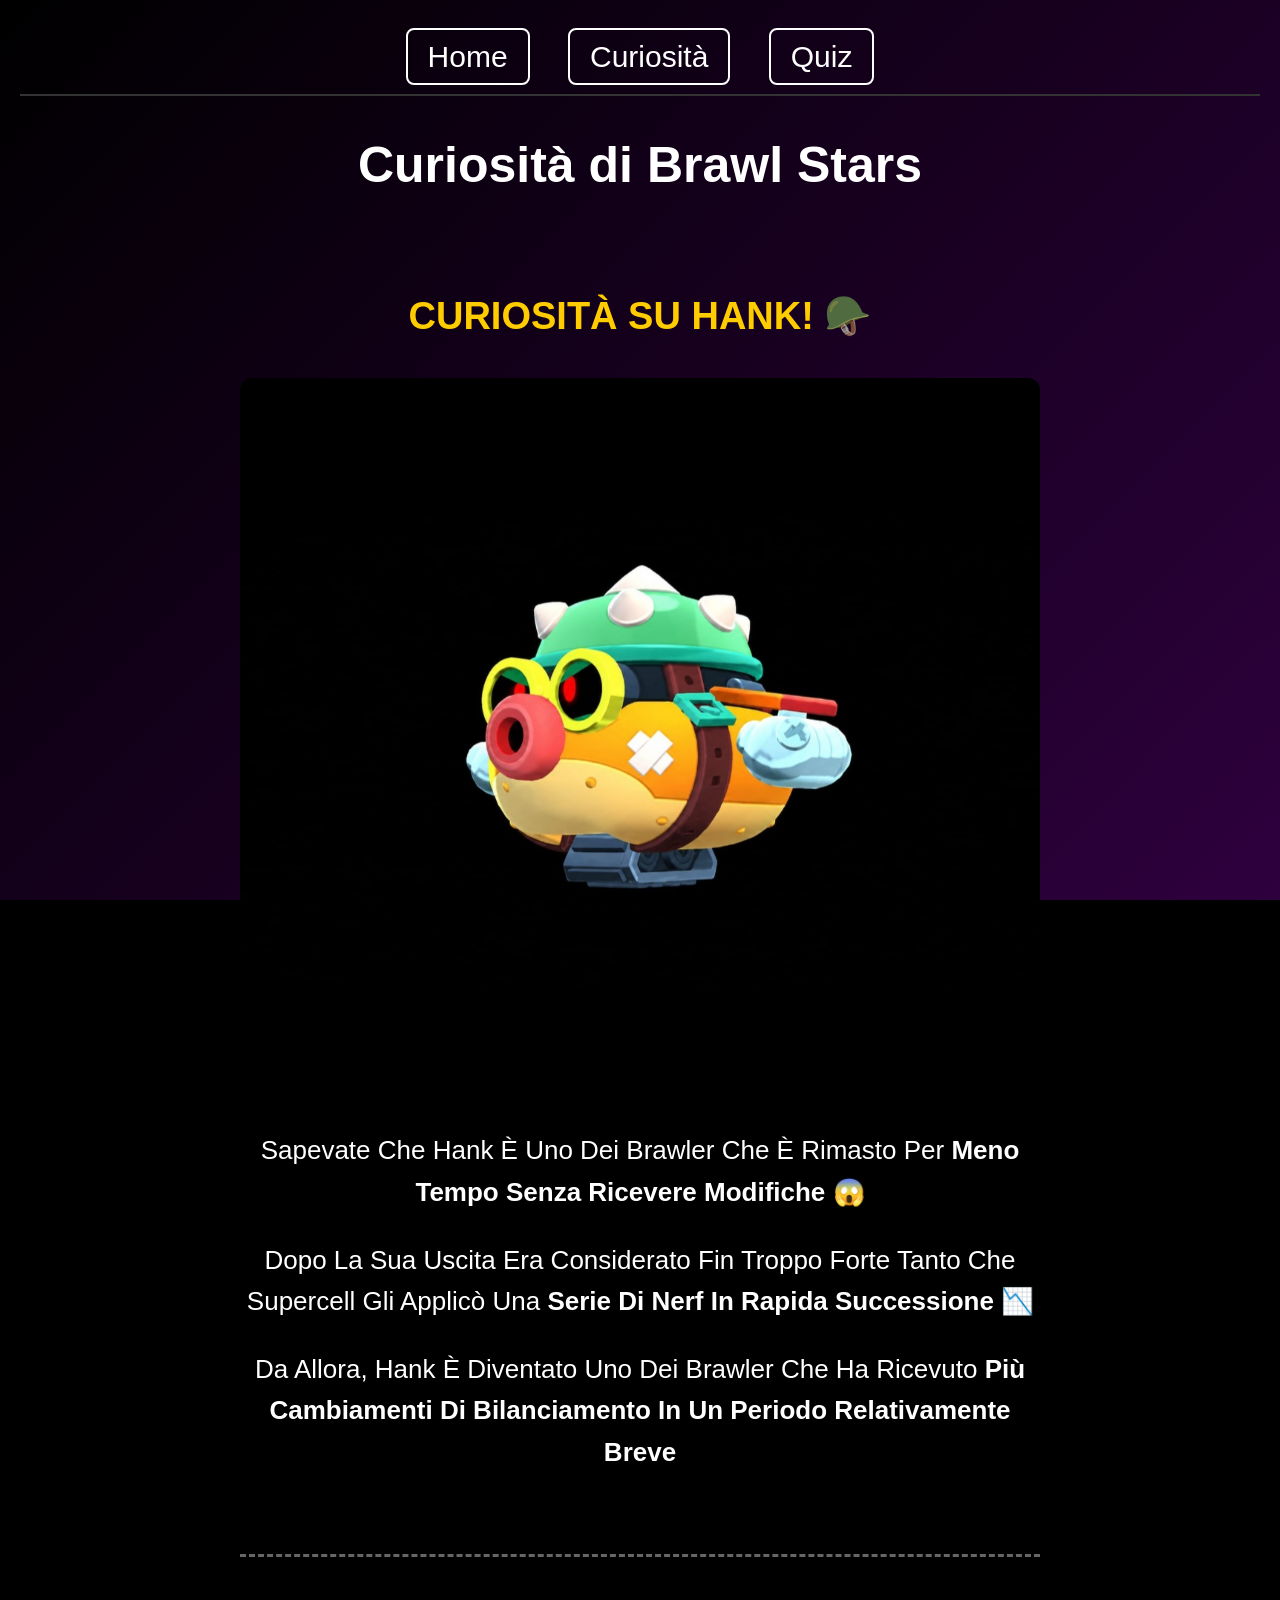
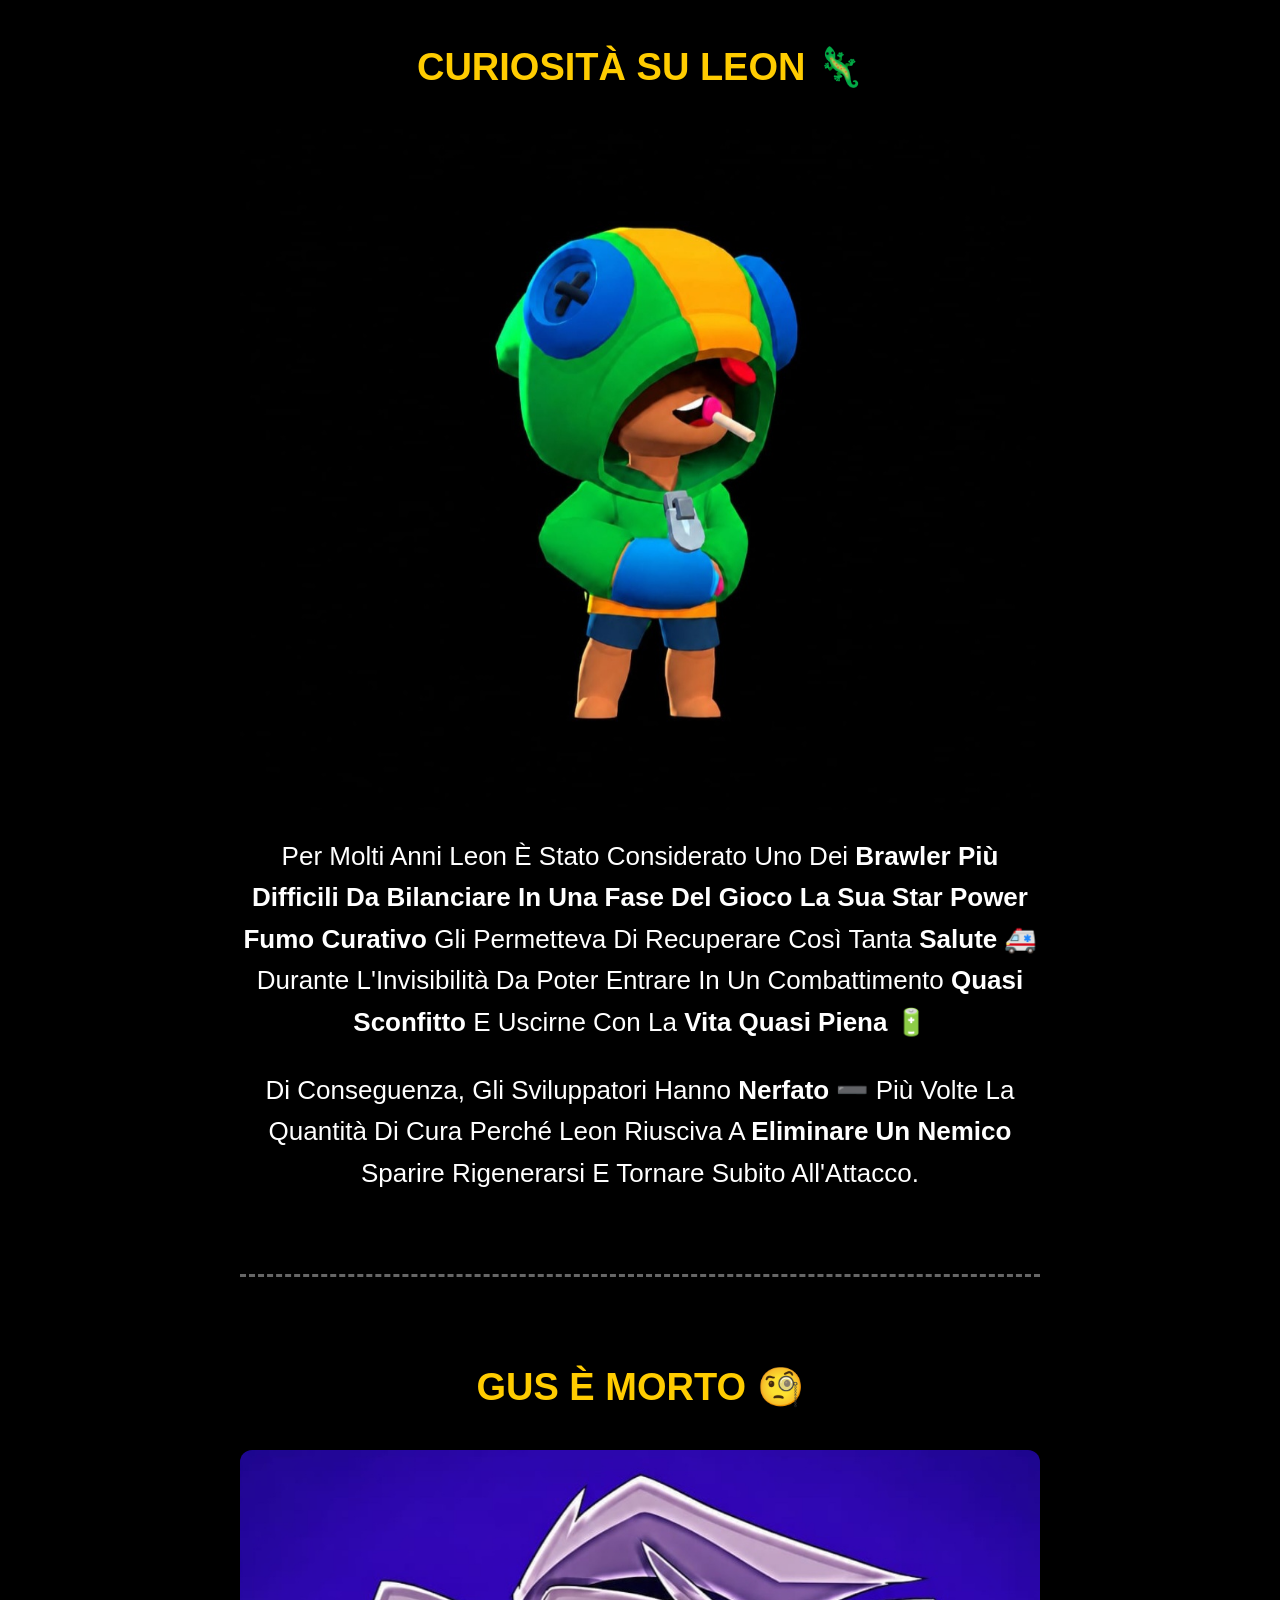
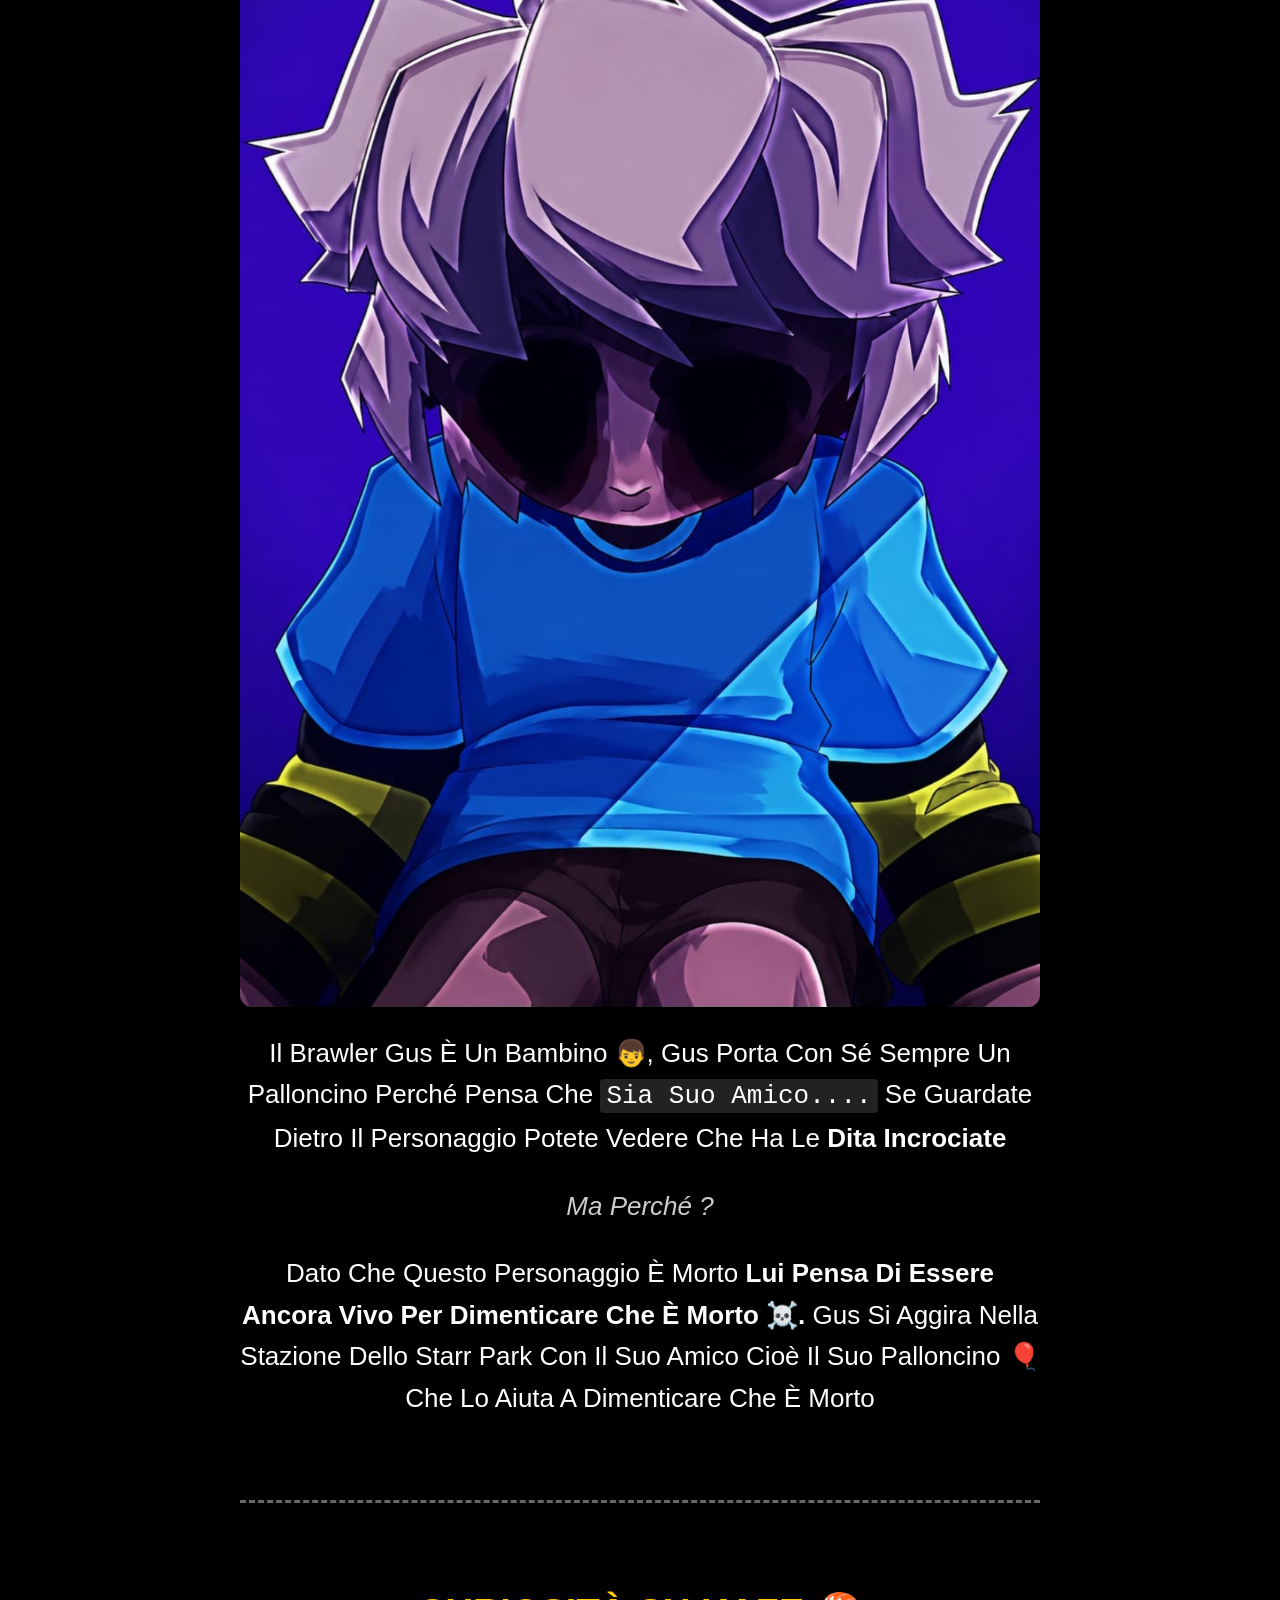
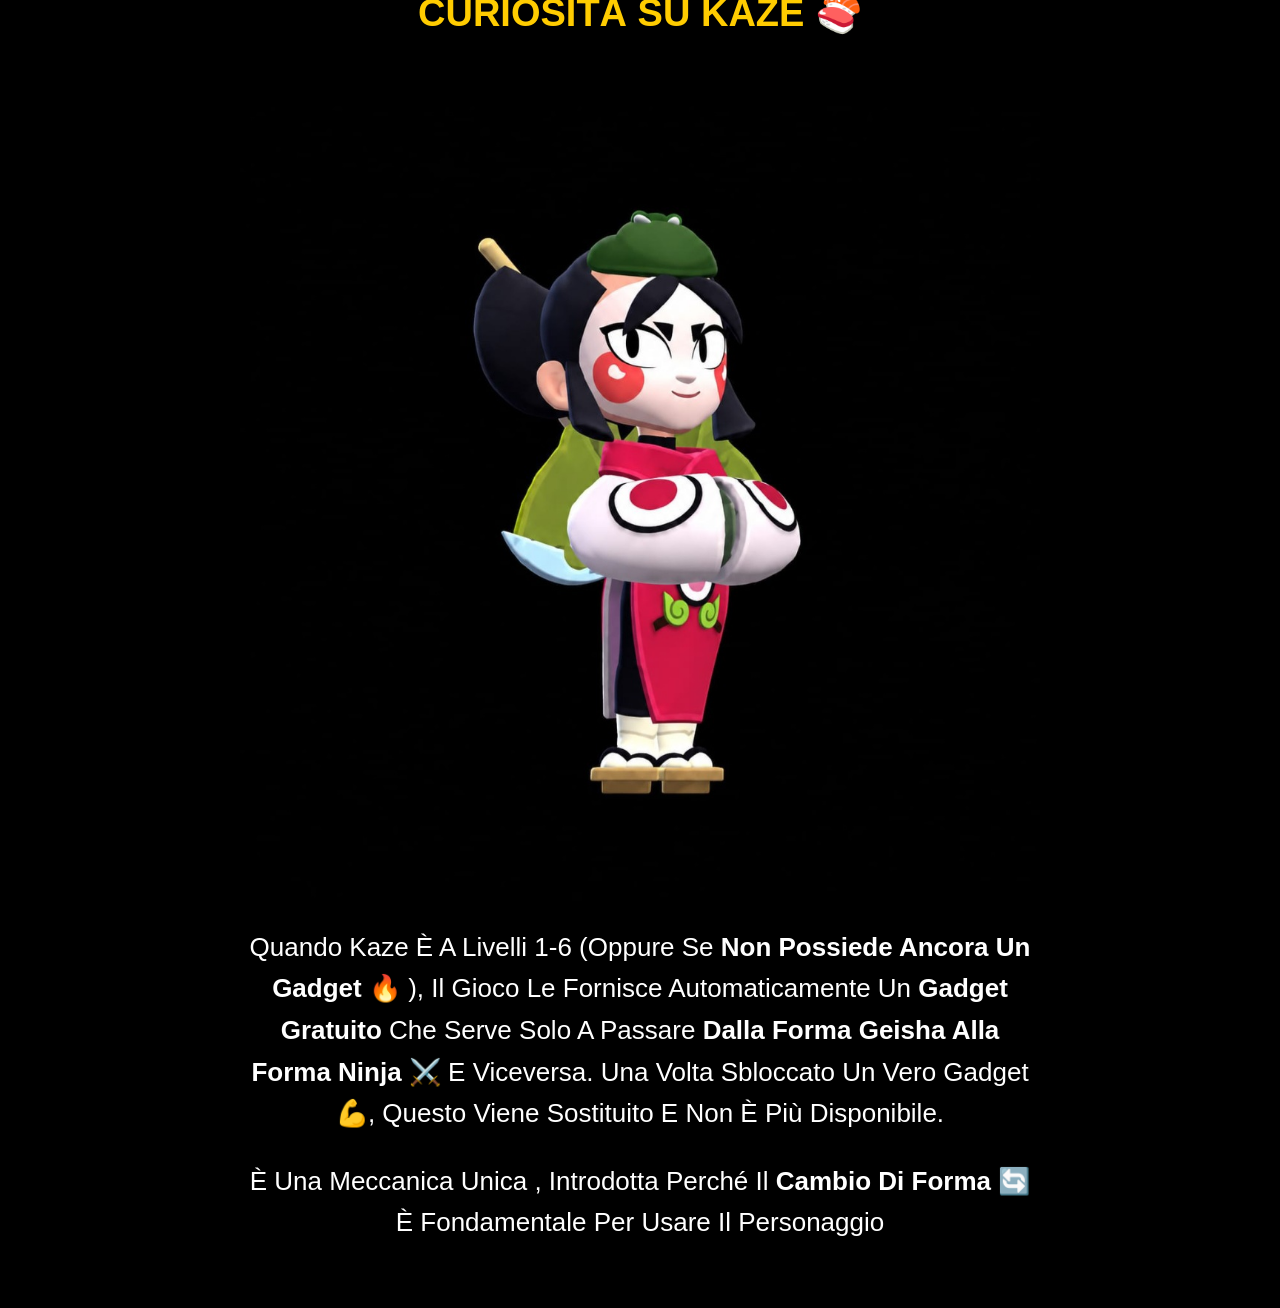
==== commit 887351b8: "Update news.html" ====
--- a/news.html
+++ b/news.html
@@ -27,7 +27,7 @@
     <p style="text-align: center;">Da Allora, Hank È Diventato Uno Dei Brawler Che Ha Ricevuto <b>Più Cambiamenti Di Bilanciamento In Un Periodo Relativamente Breve</b></p>
 
     <!-- SPAZIO TRA LE CURIOSITÀ -->
-    <div style="margin: 80px 0; border-top: 4px dashed white;"></div>
+    <div style="margin: 80px 0; border-top: 3px dashed #666;"></div>
 
     <!-- CURIOSITÀ LEON -->
     <h2 style="text-align: center; font-size: 38px; color: #ffcc00; margin-top: 40px;">CURIOSITÀ SU LEON 🦎</h2>
@@ -39,7 +39,7 @@
     <p style="text-align: center;">Di Conseguenza, Gli Sviluppatori Hanno <b>Nerfato</b> ➖ Più Volte La Quantità Di Cura Perché Leon Riusciva A <b>Eliminare Un Nemico</b> Sparire Rigenerarsi E Tornare Subito All'Attacco.</p>
 
     <!-- SPAZIO TRA LE CURIOSITÀ -->
-    <div style="margin: 80px 0; border-top: 4px dashed white;"></div>
+    <div style="margin: 80px 0; border-top: 3px dashed #666;"></div>
 
     <!-- CURIOSITÀ GUS -->
     <h2 style="text-align: center; font-size: 38px; color: #ffcc00; margin-top: 40px;">GUS È MORTO 🧐</h2>
@@ -53,7 +53,7 @@
     <p style="text-align: center;">Dato Che Questo Personaggio È Morto <b>Lui Pensa Di Essere Ancora Vivo Per Dimenticare Che È Morto ☠️.</b> Gus Si Aggira Nella Stazione Dello Starr Park Con Il Suo Amico Cioè Il Suo Palloncino 🎈 Che Lo Aiuta A Dimenticare Che È Morto</p>
 
     <!-- SPAZIO TRA LE CURIOSITÀ -->
-    <div style="margin: 80px 0; border-top: 4px dashed white;"></div>
+    <div style="margin: 80px 0; border-top: 3px dashed #666;"></div>
 
     <!-- CURIOSITÀ KAZE -->
     <h2 style="text-align: center; font-size: 38px; color: #ffcc00; margin-top: 40px;">CURIOSITÀ SU KAZE 🍣</h2>
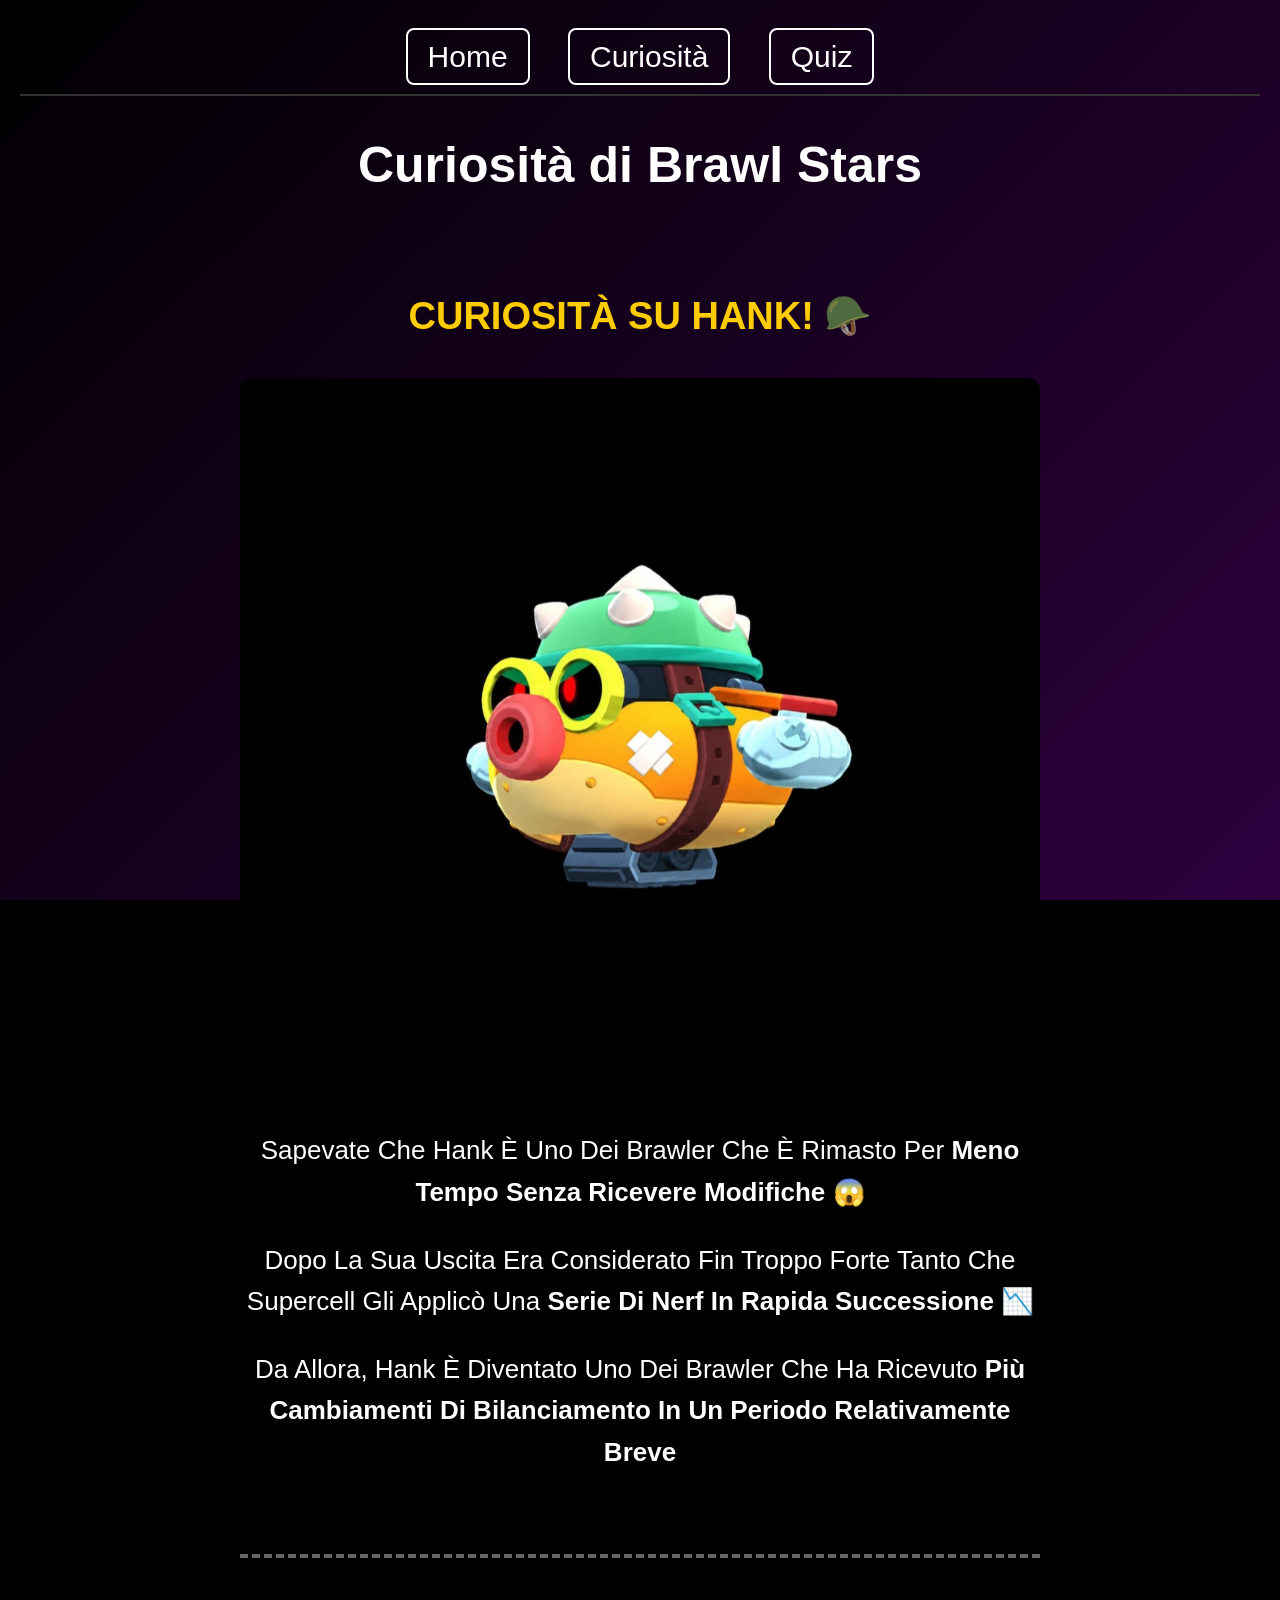
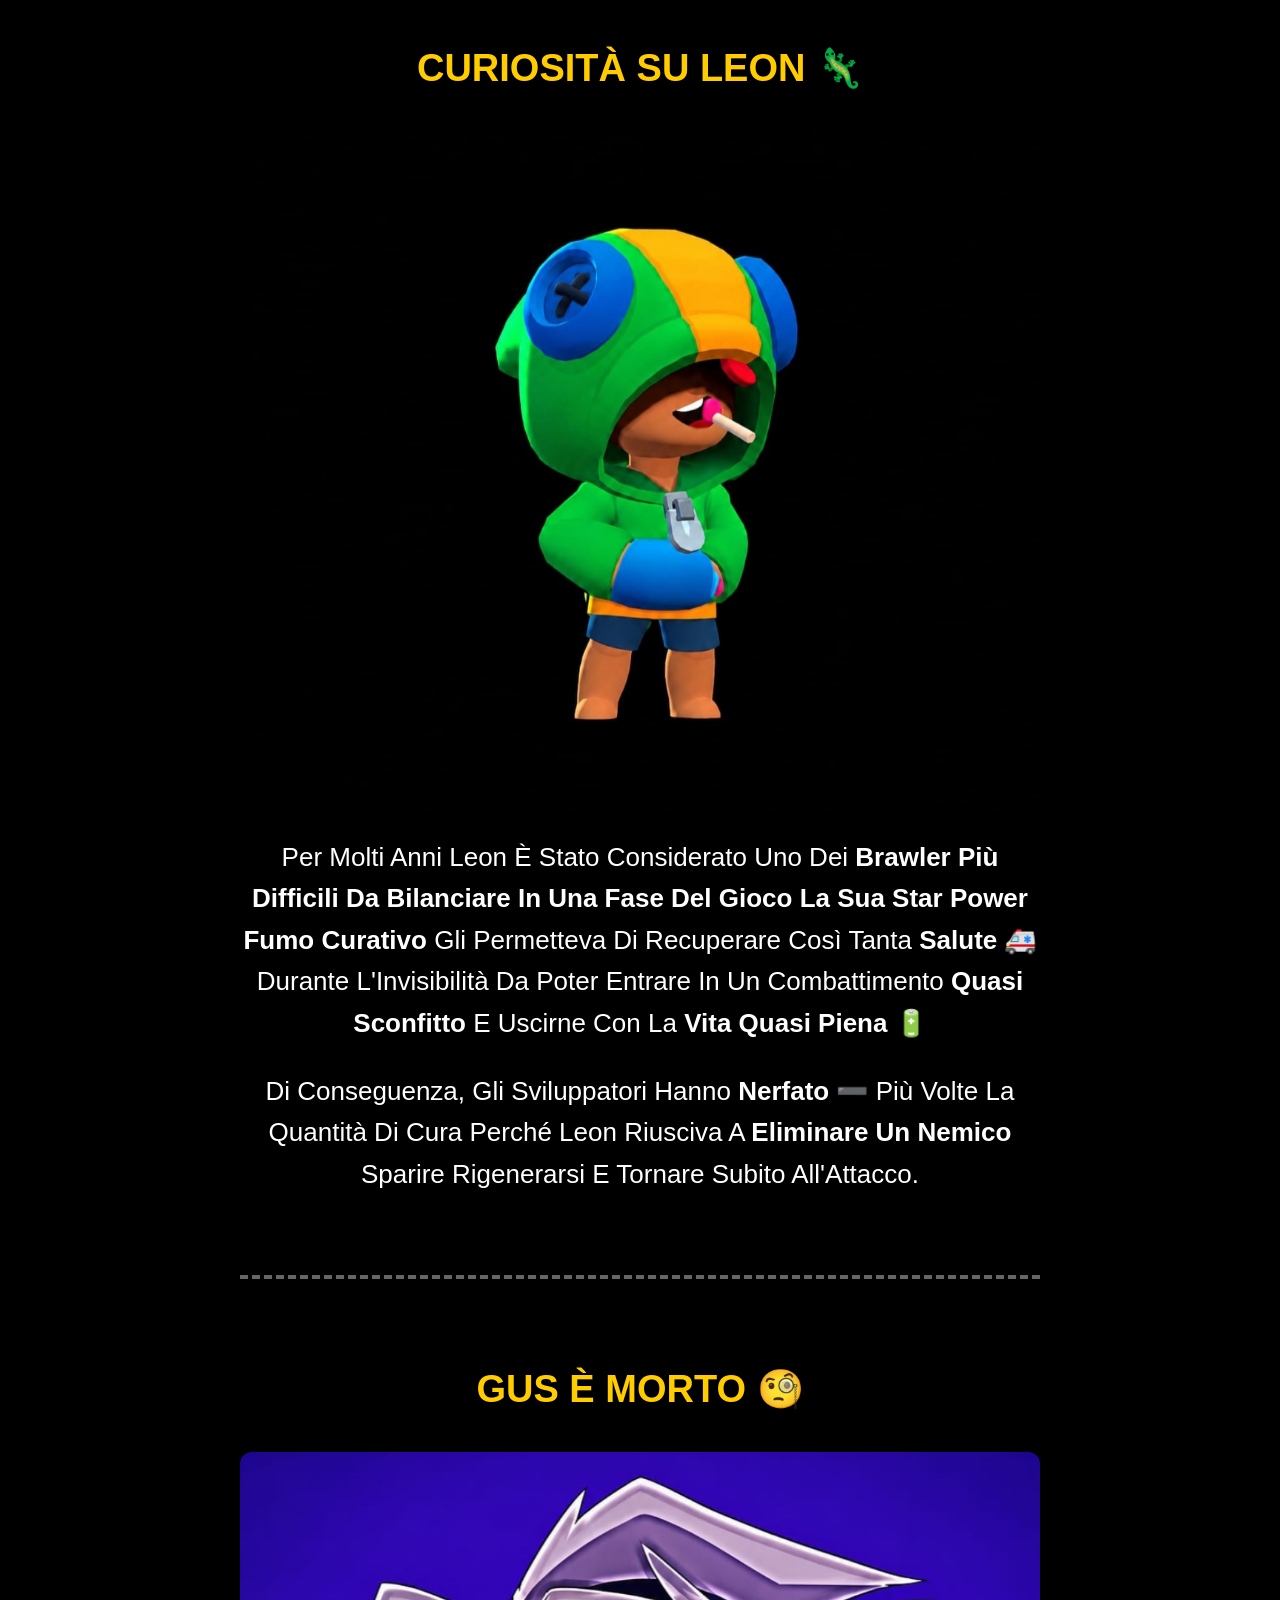
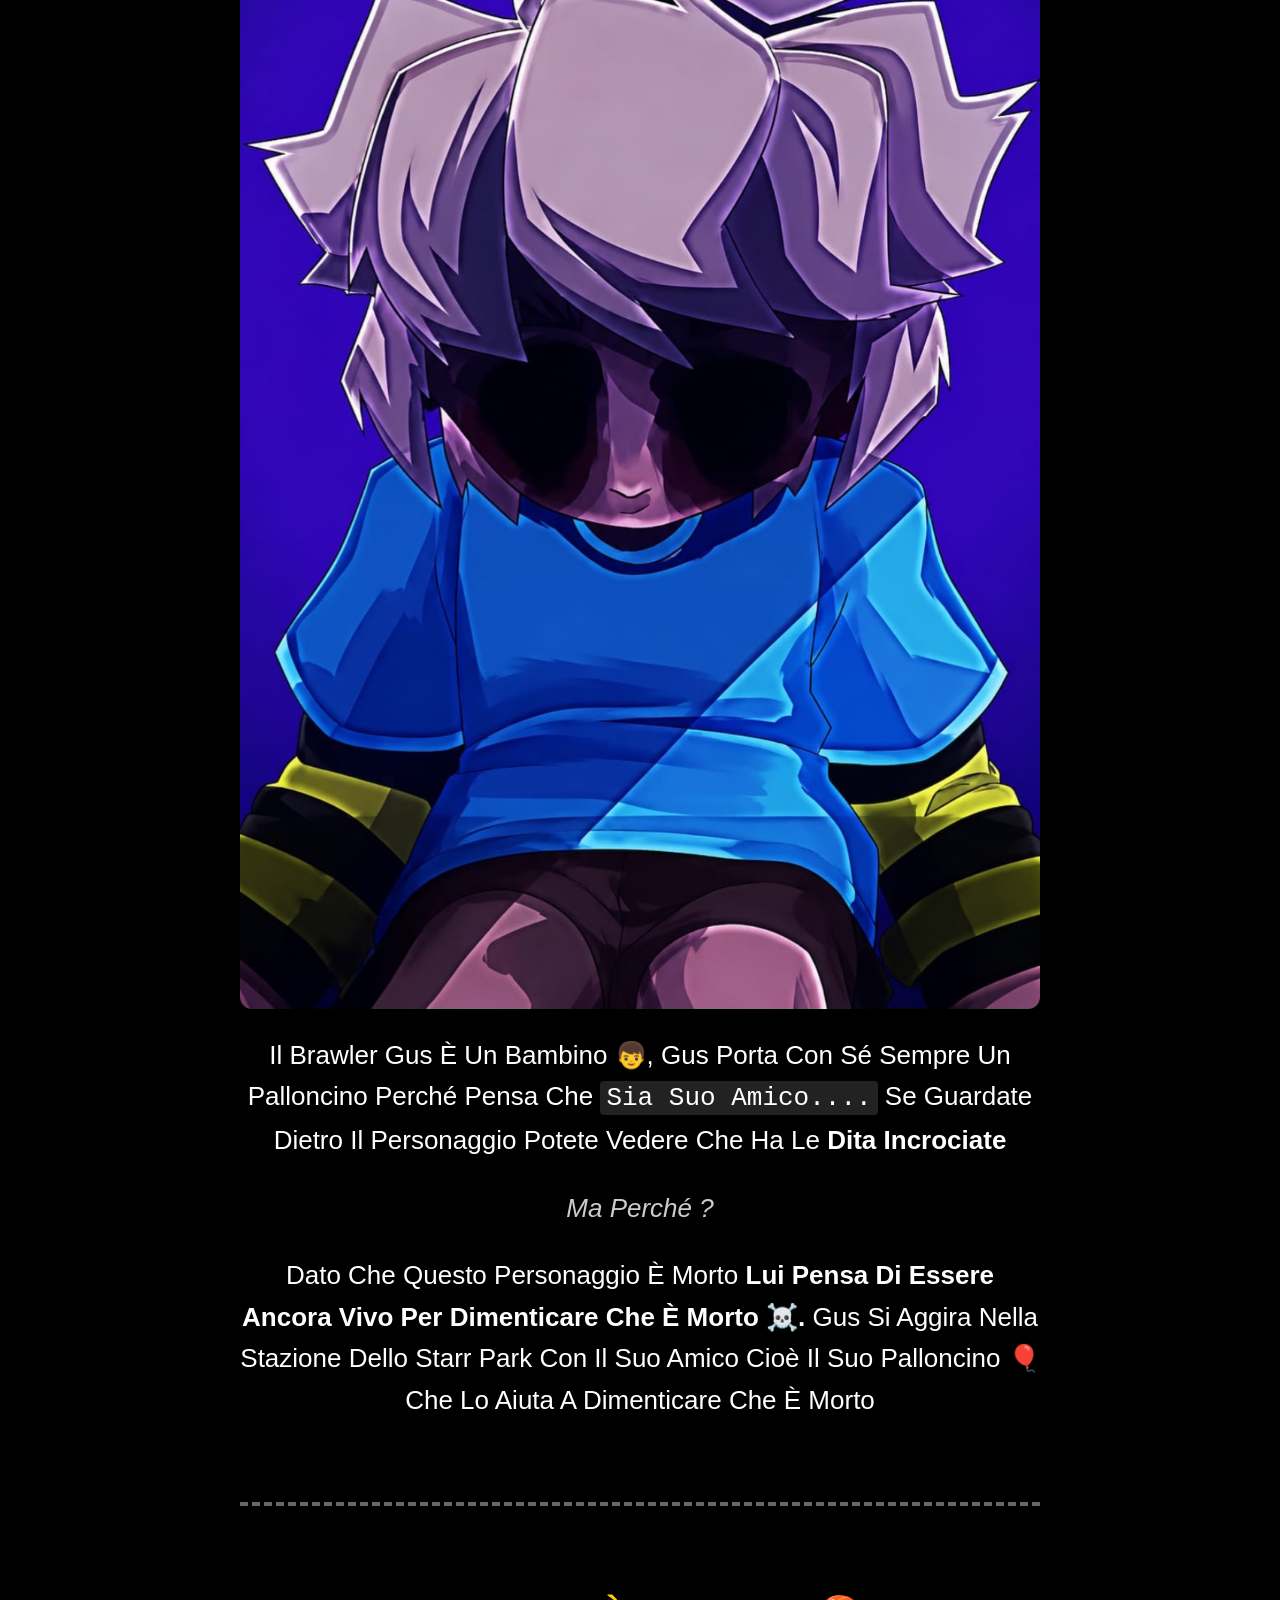
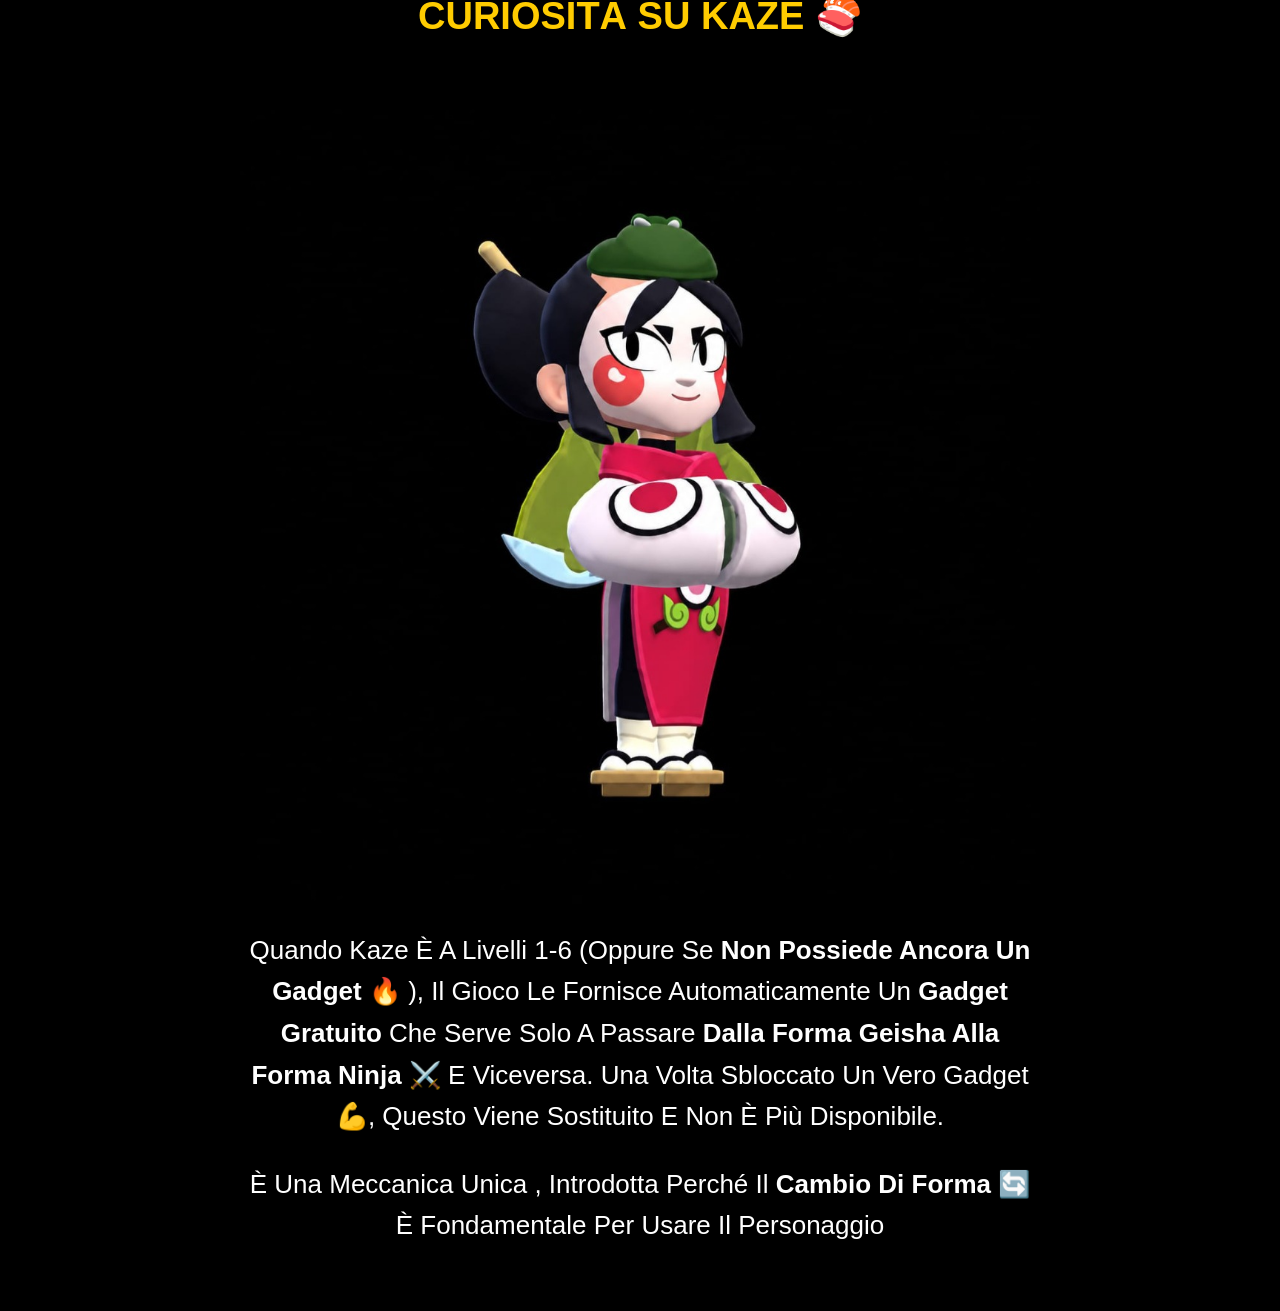
==== commit b9c4e27f: "Update news.html" ====
--- a/news.html
+++ b/news.html
@@ -27,7 +27,7 @@
     <p style="text-align: center;">Da Allora, Hank È Diventato Uno Dei Brawler Che Ha Ricevuto <b>Più Cambiamenti Di Bilanciamento In Un Periodo Relativamente Breve</b></p>
 
     <!-- SPAZIO TRA LE CURIOSITÀ -->
-    <div style="margin: 80px 0; border-top: 3px dashed #666;"></div>
+    <div style="margin: 80px 0; border-top: 4px dashed #666;"></div>
 
     <!-- CURIOSITÀ LEON -->
     <h2 style="text-align: center; font-size: 38px; color: #ffcc00; margin-top: 40px;">CURIOSITÀ SU LEON 🦎</h2>
@@ -39,7 +39,7 @@
     <p style="text-align: center;">Di Conseguenza, Gli Sviluppatori Hanno <b>Nerfato</b> ➖ Più Volte La Quantità Di Cura Perché Leon Riusciva A <b>Eliminare Un Nemico</b> Sparire Rigenerarsi E Tornare Subito All'Attacco.</p>
 
     <!-- SPAZIO TRA LE CURIOSITÀ -->
-    <div style="margin: 80px 0; border-top: 3px dashed #666;"></div>
+    <div style="margin: 80px 0; border-top: 4px dashed #666;"></div>
 
     <!-- CURIOSITÀ GUS -->
     <h2 style="text-align: center; font-size: 38px; color: #ffcc00; margin-top: 40px;">GUS È MORTO 🧐</h2>
@@ -53,7 +53,7 @@
     <p style="text-align: center;">Dato Che Questo Personaggio È Morto <b>Lui Pensa Di Essere Ancora Vivo Per Dimenticare Che È Morto ☠️.</b> Gus Si Aggira Nella Stazione Dello Starr Park Con Il Suo Amico Cioè Il Suo Palloncino 🎈 Che Lo Aiuta A Dimenticare Che È Morto</p>
 
     <!-- SPAZIO TRA LE CURIOSITÀ -->
-    <div style="margin: 80px 0; border-top: 3px dashed #666;"></div>
+    <div style="margin: 80px 0; border-top: 4px dashed #666;"></div>
 
     <!-- CURIOSITÀ KAZE -->
     <h2 style="text-align: center; font-size: 38px; color: #ffcc00; margin-top: 40px;">CURIOSITÀ SU KAZE 🍣</h2>
